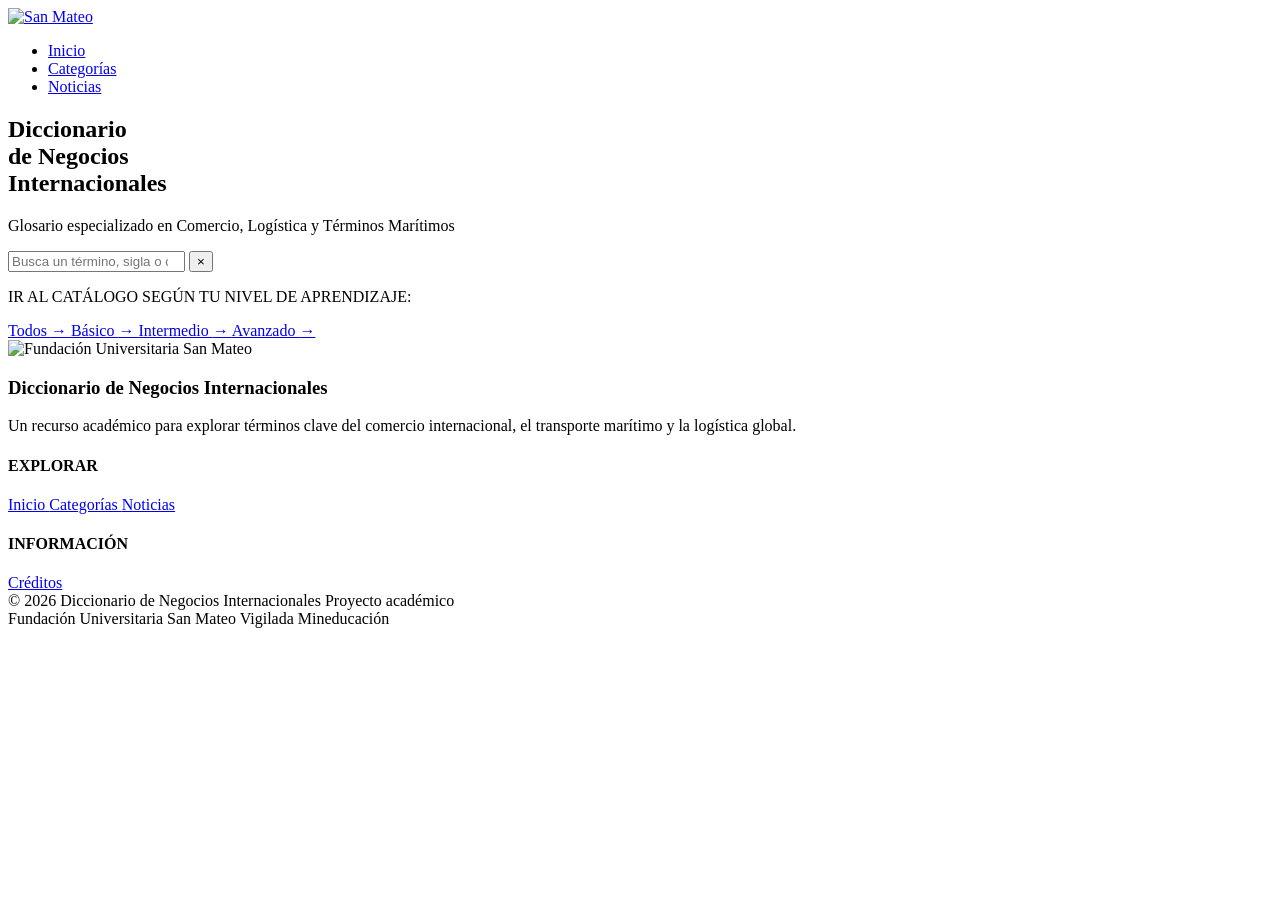
==== index.html @ e1530f38 "Add files via upload" ====
<!DOCTYPE html>
<html lang="es">

<head>

    <meta charset="UTF-8">

    <meta name="viewport" content="width=device-width, initial-scale=1.0">

    <title>
        Diccionario Marítimo & Logístico
    </title>


    <!-- =========================================
         ESTILOS
    ========================================== -->

    <link rel="stylesheet" href="css/reset.css">

    <link rel="stylesheet" href="css/variables.css">

    <link rel="stylesheet" href="css/global.css">

    <link rel="stylesheet" href="css/components.css">

    <link rel="stylesheet" href="css/pages.css">

</head>


<body>


    <!-- =========================================
         HEADER
    ========================================== -->

    <header class="site-header home-site-header">

        <div class="container header-container">


            <!-- LOGO -->

            <a href="index.html" class="logo" aria-label="Ir al inicio">
                <img src="assets/images/logo/isotipo-sanmateo-blanco.png" alt="San Mateo">
            </a>


            <!-- NAVEGACIÓN -->

            <nav class="main-nav">

                <ul>

                    <li>

                        <a href="index.html" class="active">
                            Inicio
                        </a>

                    </li>


                    <li>

                        <a href="pages/catalogo.html">
                            Categorías
                        </a>

                    </li>


                    <li>

                        <a href="pages/noticias.html">
                            Noticias
                        </a>

                    </li>

                </ul>

            </nav>

        </div>

    </header>



    <!-- =========================================
         HOME
    ========================================== -->

    <main class="home-page">


        <!-- =====================================
             HERO
        ====================================== -->

        <section class="home-hero">


            <!--
                FONDO DEL HERO

                Aquí podremos colocar posteriormente
                la imagen principal del Home.

                Ejemplo:

                background-image:
                url("../assets/images/general/fondo-home.jpg");

                Por ahora el CSS se encargará
                del fondo.
            -->


            <div class="home-hero__overlay"></div>


            <div class="home-hero__content">


                <!-- =================================
                     TÍTULO
                ================================== -->

                <h1>
                    Diccionario
                    <br>
                    de Negocios
                    <br>
                    Internacionales
                </h1>


                <!-- =================================
                     SUBTÍTULO
                ================================== -->

                <p class="home-hero__subtitle">

                    Glosario especializado en Comercio,
                    Logística y Términos Marítimos

                </p>



                <!-- =================================
                     BUSCADOR PRINCIPAL
                ================================== -->

                <div class="home-search">


                    <form class="home-search__form" id="homeSearchForm">


                        <div class="home-search__input-wrapper">


                            <!-- ICONO -->

                            <span class="home-search__icon" aria-hidden="true"></span>


                            <!-- INPUT -->

                            <input type="search" id="homeSearch" class="home-search__input"
                                placeholder="Busca un término, sigla o concepto" autocomplete="off"
                                aria-label="Buscar término, sigla o concepto">

                            <button type="button" id="homeSearchClear" class="home-search__clear"
                                aria-label="Limpiar búsqueda">
                                ×
                            </button>
                        </div>
                    </form>



                    <!-- =================================
                         RECOMENDACIONES
                    ================================== -->

                    <div class="home-search__suggestions" id="homeSearchSuggestions" hidden>

                        <!--
                            Las recomendaciones serán
                            generadas automáticamente
                            mediante JavaScript.

                            Ejemplo visual:

                            Almacenamiento
                            Storage                         Básico

                            Almacenes aduaneros
                            Customs warehouses               Básico

                            Terminal de almacenamiento
                            Storage Terminal (ST)      Intermedio
                        -->

                    </div>

                </div>



                <!-- =================================
                     SELECTOR DE NIVEL
                ================================== -->

                <div class="home-level-selector">


                    <p class="home-level-selector__title">

                        IR AL CATÁLOGO SEGÚN TU NIVEL
                        DE APRENDIZAJE:

                    </p>


                    <div class="home-level-selector__options">


                        <!-- TODOS -->

                        <a href="pages/catalogo.html" class="home-level-option home-level-option--all" data-level="all">

                            <span>
                                Todos
                            </span>

                            <span class="home-level-option__arrow">
                                →
                            </span>

                        </a>


                        <!-- BÁSICO -->

                        <a href="pages/catalogo.html?nivel=Basico" class="home-level-option home-level-option--basic"
                            data-level="Básico">

                            <span>
                                Básico
                            </span>

                            <span class="home-level-option__arrow">
                                →
                            </span>

                        </a>


                        <!-- INTERMEDIO -->

                        <a href="pages/catalogo.html?nivel=Intermedio"
                            class="home-level-option home-level-option--intermediate" data-level="Intermedio">

                            <span>
                                Intermedio
                            </span>

                            <span class="home-level-option__arrow">
                                →
                            </span>

                        </a>


                        <!-- AVANZADO -->

                        <a href="pages/catalogo.html?nivel=Avanzado"
                            class="home-level-option home-level-option--advanced" data-level="Avanzado">

                            <span>
                                Avanzado
                            </span>

                            <span class="home-level-option__arrow">
                                →
                            </span>

                        </a>


                    </div>

                </div>


            </div>

        </section>


    </main>

    <!-- ==========================================
     FOOTER
========================================== -->

    <footer class="site-footer">

        <div class="site-footer__main">

            <!-- Decoración -->
            <div class="site-footer__globe" aria-hidden="true"></div>

            <div class="site-footer__container">

                <!-- ==================================
                 COLUMNA INSTITUCIONAL
            ================================== -->

                <div class="site-footer__brand">

                    <!-- ESPACIO PARA EL LOGO -->
                    <div class="site-footer__logo">
                        <img src="assets/images/logo/logo-sanmateo.png" alt="Fundación Universitaria San Mateo">
                    </div>

                    <div class="site-footer__separator"></div>

                    <h3>Diccionario de Negocios Internacionales</h3>

                    <p>
                        Un recurso académico para explorar términos clave
                        del comercio internacional, el transporte marítimo
                        y la logística global.
                    </p>

                </div>


                <!-- ==================================
                 EXPLORAR
            ================================== -->

                <nav class="site-footer__column" aria-label="Explorar">

                    <h4>EXPLORAR</h4>

                    <span class="site-footer__heading-line"></span>

                    <a href="index.html">
                        Inicio
                    </a>

                    <a href="pages/catalogo.html">
                        Categorías
                    </a>

                    <a href="pages/noticias.html">
                        Noticias
                    </a>

                </nav>


                <!-- ==================================
                 INFORMACIÓN
            ================================== -->

                <nav class="site-footer__column" aria-label="Información">

                    <h4>INFORMACIÓN</h4>

                    <span class="site-footer__heading-line"></span>

                    <!--
                    Este apartado se desarrollará después.
                -->

                    <a href="#" class="site-footer__credits">
                        Créditos
                    </a>

                </nav>

            </div>

        </div>


        <!-- ==========================================
         BARRA INFERIOR
    ========================================== -->

        <div class="site-footer__bottom">

            <div class="site-footer__bottom-container">

                <div class="site-footer__bottom-left">

                    <span>
                        © 2026 Diccionario de Negocios Internacionales
                    </span>

                    <span class="site-footer__bottom-divider"></span>

                    <span>
                        Proyecto académico
                    </span>

                </div>


                <div class="site-footer__bottom-right">

                    <span>
                        Fundación Universitaria San Mateo
                    </span>

                    <span class="site-footer__bottom-divider"></span>

                    <span>
                        Vigilada Mineducación
                    </span>

                </div>

            </div>

        </div>

    </footer>



    <!-- =========================================
         JAVASCRIPT
    ========================================== -->

    <script src="js/data.js"></script>

    <script src="js/filters.js"></script>

    <script src="js/home.js"></script>


</body>

</html>
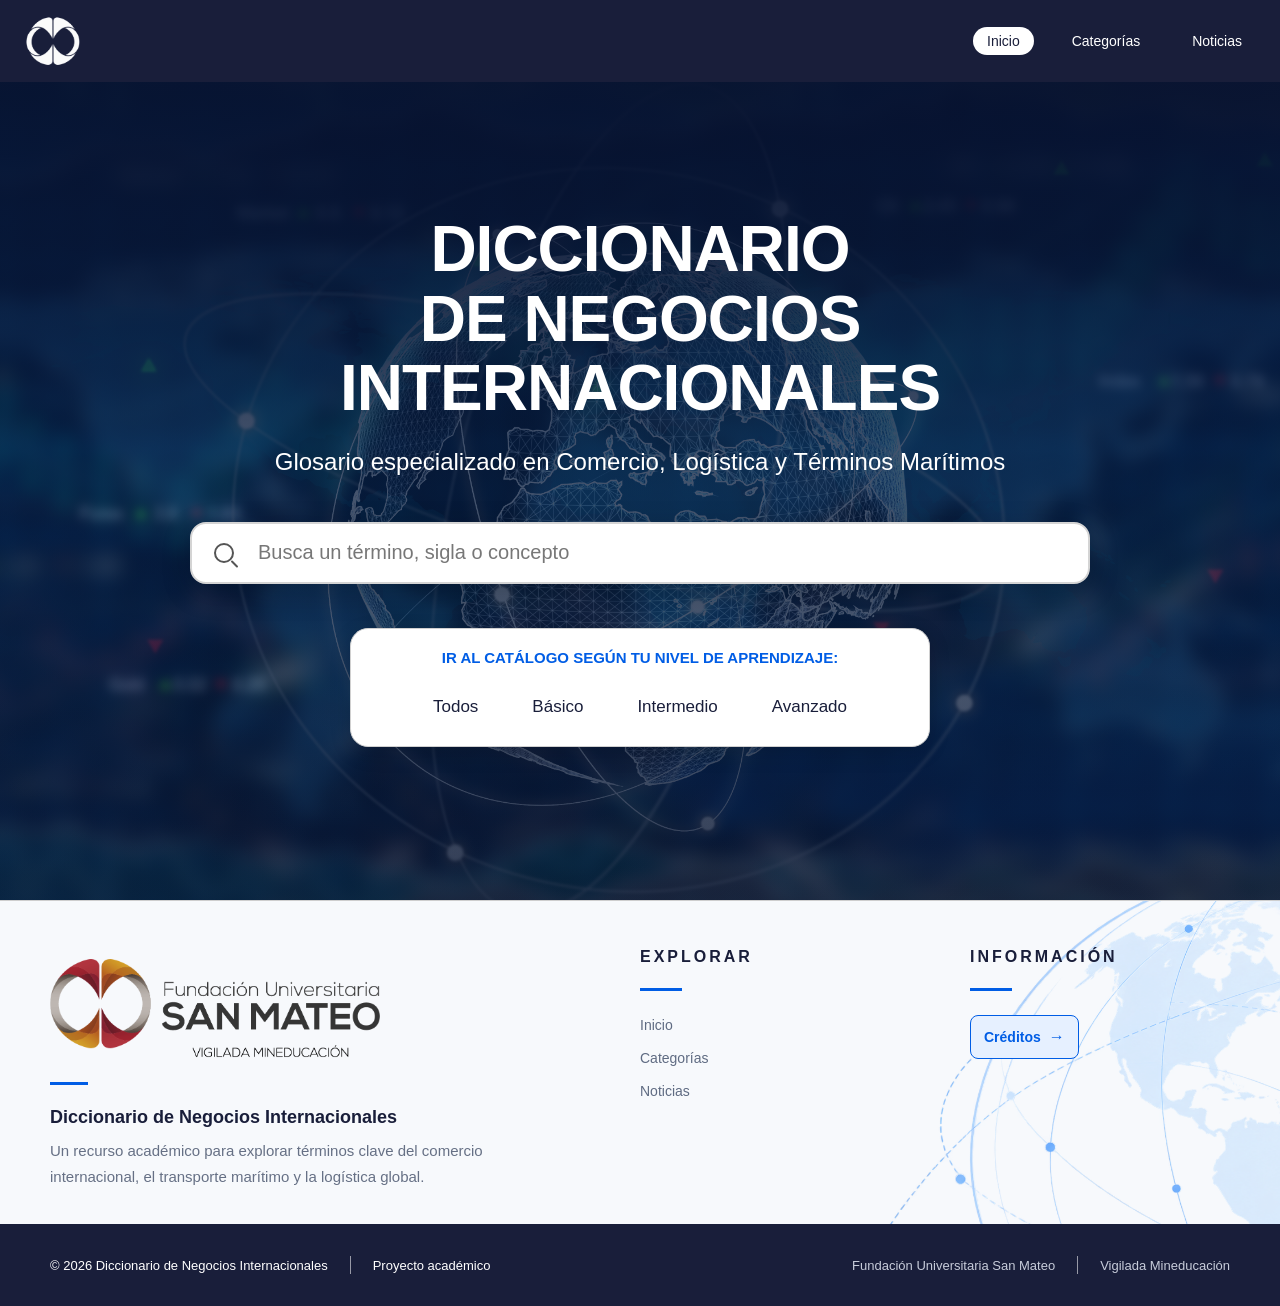
==== commit 4b8f9e9e: "Versión final del diccionario" ====
--- a/index.html
+++ b/index.html
@@ -234,7 +234,8 @@
 
                         <!-- TODOS -->
 
-                        <a href="pages/catalogo.html" class="home-level-option home-level-option--all" data-level="all">
+                        <a href="pages/catalogo.html?origen=inicio" class="home-level-option home-level-option--all"
+                            data-level="all">
 
                             <span>
                                 Todos
@@ -249,8 +250,8 @@
 
                         <!-- BÁSICO -->
 
-                        <a href="pages/catalogo.html?nivel=Basico" class="home-level-option home-level-option--basic"
-                            data-level="Básico">
+                        <a href="pages/catalogo.html?nivel=Básico&origen=inicio"
+                            class="home-level-option home-level-option--basic" data-level="Básico">
 
                             <span>
                                 Básico
@@ -265,7 +266,7 @@
 
                         <!-- INTERMEDIO -->
 
-                        <a href="pages/catalogo.html?nivel=Intermedio"
+                        <a href="pages/catalogo.html?nivel=Intermedio&origen=inicio"
                             class="home-level-option home-level-option--intermediate" data-level="Intermedio">
 
                             <span>
@@ -281,7 +282,7 @@
 
                         <!-- AVANZADO -->
 
-                        <a href="pages/catalogo.html?nivel=Avanzado"
+                        <a href="pages/catalogo.html?nivel=Avanzado&origen=inicio"
                             class="home-level-option home-level-option--advanced" data-level="Avanzado">
 
                             <span>
@@ -383,7 +384,7 @@
                     Este apartado se desarrollará después.
                 -->
 
-                    <a href="#" class="site-footer__credits">
+                    <a href="pages/creditos.html" class="site-footer__credits">
                         Créditos
                     </a>
 
--- a/css/variables.css
+++ b/css/variables.css
@@ -0,0 +1,97 @@
+:root {
+
+    /* =========================================
+       COLORES PRINCIPALES
+    ========================================= */
+
+    --color-primary: #005DE5;
+    --color-primary-hover: #004BBB;
+    --color-primary-active: #00388E;
+
+    --color-dark: #191E3A;
+
+    --color-background: #F2F2F2;
+
+    --color-white: #FFFFFF;
+
+    --color-border: #CECECE;
+
+    --color-soft-blue: #E6F0FF;
+
+    --color-text: #191E3A;
+    --color-text-secondary: #666666;
+
+
+    /* =========================================
+       NIVELES
+    ========================================= */
+
+    --level-basic: #008100;
+    --level-intermediate: #C99840;
+    --level-advanced: #8630E3;
+
+
+    /* =========================================
+       TIPOGRAFÍA
+    ========================================= */
+
+    --font-family: "Montserrat", Arial, sans-serif;
+
+    --font-h1: 32px;
+    --font-h2: 24px;
+    --font-h3: 18px;
+    --font-body: 15px;
+    --font-small: 13px;
+    --font-badge: 12px;
+
+
+    /* =========================================
+       PESOS
+    ========================================= */
+
+    --weight-regular: 400;
+    --weight-medium: 500;
+    --weight-semibold: 600;
+    --weight-bold: 700;
+
+
+    /* =========================================
+       BORDER RADIUS
+    ========================================= */
+
+    --radius-pill: 20px;
+    --radius-card: 16px;
+    --radius-input: 12px;
+    --radius-small: 6px;
+
+
+    /* =========================================
+       SOMBRAS
+    ========================================= */
+
+    --shadow-card:
+        0 4px 12px rgba(25, 30, 58, 0.05);
+
+    --shadow-elevated:
+        0 12px 32px rgba(0, 0, 0, 0.15);
+
+
+    /* =========================================
+       ESPACIADO
+    ========================================= */
+
+    --space-xs: 4px;
+    --space-sm: 8px;
+    --space-md: 16px;
+    --space-lg: 24px;
+    --space-xl: 32px;
+    --space-xxl: 48px;
+
+
+    /* =========================================
+       CONTENEDOR
+    ========================================= */
+
+    --container-width: 1280px;
+
+}
--- a/css/global.css
+++ b/css/global.css
@@ -0,0 +1,105 @@
+/* =========================================
+   GLOBAL
+========================================= */
+
+body {
+    font-family: var(--font-family);
+
+    background-color: var(--color-background);
+
+    color: var(--color-text);
+
+    font-size: var(--font-body);
+
+    font-weight: var(--weight-regular);
+
+    line-height: 1.5;
+
+    -webkit-font-smoothing: antialiased;
+}
+
+
+/* =========================================
+   CONTENEDOR
+========================================= */
+
+.container {
+    width: min(
+        calc(100% - 48px),
+        var(--container-width)
+    );
+
+    margin: 0 auto;
+}
+
+
+/* =========================================
+   TÍTULOS
+========================================= */
+
+h1 {
+    font-size: var(--font-h1);
+    line-height: 1.2;
+    font-weight: var(--weight-bold);
+}
+
+
+h2 {
+    font-size: var(--font-h2);
+    line-height: 1.3;
+    font-weight: var(--weight-semibold);
+}
+
+
+h3 {
+    font-size: var(--font-h3);
+    line-height: 1.3;
+    font-weight: var(--weight-bold);
+}
+
+
+p {
+    font-size: var(--font-body);
+    line-height: 1.5;
+}
+
+
+small {
+    font-size: var(--font-small);
+    line-height: 1.4;
+}
+
+
+/* =========================================
+   SELECCIÓN DE TEXTO
+========================================= */
+
+::selection {
+    background-color: var(--color-primary);
+    color: var(--color-white);
+}
+
+
+/* =========================================
+   SCROLLBAR
+========================================= */
+
+::-webkit-scrollbar {
+    width: 8px;
+}
+
+
+::-webkit-scrollbar-track {
+    background: var(--color-background);
+}
+
+
+::-webkit-scrollbar-thumb {
+    background: var(--color-border);
+    border-radius: 20px;
+}
+
+
+::-webkit-scrollbar-thumb:hover {
+    background: var(--color-primary);
+}
--- a/css/components.css
+++ b/css/components.css
@@ -0,0 +1,1752 @@
+/* =========================================
+   HEADER
+========================================= */
+
+.site-header {
+    width: 100%;
+
+    background-color: var(--color-dark);
+
+    color: var(--color-white);
+}
+
+
+.header-container {
+    width: min(calc(100% - 48px),
+            var(--container-width));
+
+    min-height: 82px;
+
+    margin: 0 auto;
+
+    display: flex;
+
+    align-items: center;
+
+    gap: 32px;
+}
+
+
+/* =========================================
+   MARCA / LOGO
+========================================= */
+
+.brand {
+    display: flex;
+
+    align-items: center;
+
+    gap: 10px;
+
+    flex-shrink: 0;
+}
+
+
+.brand-icon {
+    width: 42px;
+    height: 42px;
+
+    display: flex;
+
+    align-items: center;
+    justify-content: center;
+
+    border: 2px solid var(--color-white);
+
+    border-radius: 8px;
+
+    font-size: 11px;
+
+    font-weight: 700;
+}
+
+
+.brand-text {
+    display: flex;
+
+    flex-direction: column;
+
+    line-height: 1.1;
+}
+
+
+.brand-text span:first-child {
+    font-size: 13px;
+
+    font-weight: 700;
+}
+
+
+.brand-text span:last-child {
+    font-size: 10px;
+
+    font-weight: 500;
+
+    opacity: 0.8;
+}
+
+
+/* =========================================
+   BUSCADOR
+========================================= */
+
+.header-search {
+    flex: 1;
+
+    max-width: 500px;
+
+    height: 44px;
+
+    display: flex;
+
+    align-items: center;
+
+    background-color: var(--color-white);
+
+    border-radius: var(--radius-input);
+
+    overflow: hidden;
+}
+
+
+.header-search input {
+    flex: 1;
+
+    width: 100%;
+
+    height: 100%;
+
+    border: none;
+
+    outline: none;
+
+    padding: 0 16px;
+
+    color: var(--color-dark);
+
+    background: transparent;
+}
+
+
+.header-search input::placeholder {
+    color: #888888;
+}
+
+
+.header-search button {
+    width: 48px;
+
+    height: 100%;
+
+    display: flex;
+
+    align-items: center;
+    justify-content: center;
+
+    color: var(--color-primary);
+
+    font-size: 24px;
+}
+
+
+/* =========================================
+   NAVEGACIÓN
+========================================= */
+
+.main-navigation {
+    margin-left: auto;
+
+    display: flex;
+
+    align-items: center;
+
+    gap: 28px;
+}
+
+.main-navigation ul {
+    display: flex;
+
+    align-items: center;
+
+    gap: 28px;
+
+    margin: 0;
+    padding: 0;
+
+    list-style: none;
+}
+
+.main-navigation a {
+    color: var(--color-white);
+
+    font-size: 14px;
+
+    font-weight: var(--weight-semibold);
+
+    text-decoration: none;
+
+    transition:
+        color 0.2s ease,
+        opacity 0.2s ease;
+}
+
+.main-navigation a:hover {
+    opacity: 0.75;
+}
+
+.main-navigation a.active {
+    color: var(--color-white);
+}
+
+
+/* =========================================
+   BOTÓN PRINCIPAL
+========================================= */
+
+.btn-primary {
+    display: inline-flex;
+
+    align-items: center;
+    justify-content: center;
+
+    min-height: 44px;
+
+    padding: 0 20px;
+
+    background-color: var(--color-primary);
+
+    color: var(--color-white);
+
+    border-radius: var(--radius-input);
+
+    font-weight: var(--weight-semibold);
+
+    cursor: pointer;
+
+    transition:
+        background-color 0.2s ease,
+        transform 0.2s ease,
+        box-shadow 0.2s ease;
+}
+
+
+.btn-primary:hover {
+    background-color: var(--color-primary-hover);
+
+    transform: translateY(-2px);
+
+    box-shadow: var(--shadow-elevated);
+}
+
+
+.btn-primary:active {
+    background-color: var(--color-primary-active);
+
+    transform: translateY(0);
+}
+
+
+/* =========================================
+   PILLS DE CATEGORÍA
+========================================= */
+
+.category-pills {
+    display: flex;
+
+    flex-wrap: wrap;
+
+    gap: 12px;
+}
+
+
+.category-pill {
+    min-height: 40px;
+
+    padding: 0 18px;
+
+    display: inline-flex;
+
+    align-items: center;
+    justify-content: center;
+
+    border: 1.5px solid var(--color-primary);
+
+    border-radius: var(--radius-pill);
+
+    background-color: var(--color-white);
+
+    color: var(--color-primary);
+
+    font-size: 13px;
+
+    font-weight: var(--weight-semibold);
+
+    cursor: pointer;
+
+    transition:
+        background-color 0.2s ease,
+        color 0.2s ease;
+}
+
+
+.category-pill:hover {
+    background-color: var(--color-soft-blue);
+}
+
+
+.category-pill.active {
+    background-color: var(--color-primary);
+
+    color: var(--color-white);
+}
+
+
+/* =========================================
+   BADGES DE NIVEL
+========================================= */
+
+.level-badge {
+    display: inline-flex;
+
+    align-items: center;
+    justify-content: center;
+
+    min-height: 28px;
+
+    padding: 0 12px;
+
+    border-radius: var(--radius-pill);
+
+    color: var(--color-white);
+
+    font-size: var(--font-badge);
+
+    font-weight: var(--weight-semibold);
+}
+
+
+.level-basic {
+    background-color: var(--level-basic);
+}
+
+
+.level-intermediate {
+    background-color: var(--level-intermediate);
+}
+
+
+.level-advanced {
+    background-color: var(--level-advanced);
+}
+
+
+/* =========================================
+   TARJETAS
+========================================= */
+
+.card {
+    background-color: var(--color-white);
+
+    border: 1px solid var(--color-border);
+
+    border-radius: var(--radius-card);
+
+    box-shadow: var(--shadow-card);
+}
+
+
+/* =========================================
+   INPUTS
+========================================= */
+
+.input {
+    width: 100%;
+
+    min-height: 44px;
+
+    padding: 0 14px;
+
+    background-color: var(--color-white);
+
+    border: 1px solid var(--color-border);
+
+    border-radius: var(--radius-input);
+
+    outline: none;
+
+    transition: border-color 0.2s ease;
+}
+
+
+.input:focus {
+    border: 1.5px solid var(--color-primary);
+}
+
+
+/* =========================================
+   LINKS DE AÇÃO
+========================================= */
+
+.action-link {
+    color: var(--color-primary);
+
+    font-weight: var(--weight-semibold);
+
+    transition: transform 0.2s ease;
+}
+
+
+.action-link:hover {
+    text-decoration: underline;
+}
+
+/* =========================================
+   TARJETAS DEL DICCIONARIO
+========================================= */
+
+.term-grid {
+    display: grid;
+    grid-template-columns: repeat(3, minmax(0, 1fr));
+    gap: 24px;
+    margin-top: 24px;
+}
+
+.term-card {
+    display: flex;
+    flex-direction: column;
+    min-width: 0;
+    min-height: 230px;
+    padding: 24px;
+    background-color: var(--color-white);
+    border: 1px solid var(--color-border);
+    border-radius: var(--radius-card);
+    box-shadow: var(--shadow-card);
+    transition: transform 0.2s ease, box-shadow 0.2s ease;
+}
+
+.term-card:hover {
+    transform: translateY(-3px);
+    box-shadow: var(--shadow-elevated);
+}
+
+.term-card__top {
+    display: flex;
+    align-items: center;
+    justify-content: space-between;
+    margin-bottom: 20px;
+}
+
+.badge-nivel {
+    display: inline-flex;
+    align-items: center;
+    padding: 6px 12px;
+    border-radius: var(--radius-pill);
+    color: var(--color-white);
+    font-size: var(--font-badge);
+    font-weight: var(--weight-semibold);
+}
+
+.badge-nivel.nivel-basico {
+    background-color: var(--level-basic);
+}
+
+.badge-nivel.nivel-intermedio {
+    background-color: var(--level-intermediate);
+}
+
+.badge-nivel.nivel-avanzado {
+    background-color: var(--level-advanced);
+}
+
+.term-card__body {
+    display: flex;
+    flex: 1;
+    flex-direction: column;
+    align-items: flex-start;
+}
+
+.term-card__body h3 {
+    margin: 0 0 10px;
+    color: var(--color-dark);
+    font-size: 18px;
+    font-weight: var(--weight-bold);
+    line-height: 1.4;
+    overflow-wrap: anywhere;
+}
+
+.term-card__ingles {
+    margin: 0 0 14px;
+    color: #666666;
+    font-size: 14px;
+    line-height: 1.5;
+    overflow-wrap: anywhere;
+}
+
+.term-card__category {
+    margin: 0 0 20px;
+    color: var(--color-dark);
+    font-size: 12px;
+    line-height: 1.5;
+}
+
+.term-card__link {
+    display: inline-flex;
+    align-items: center;
+    justify-content: center;
+    gap: 6px;
+
+    width: fit-content;
+    min-height: 34px;
+
+    margin-top: auto;
+    padding: 7px 11px;
+
+    box-sizing: border-box;
+
+    border: 1px solid #005DE5;
+    border-radius: 6px;
+
+    background: #E6F0FF;
+    color: #005DE5;
+
+    font-family: "Montserrat", sans-serif;
+    font-size: 12px;
+    font-weight: 600;
+    line-height: 1.2;
+
+    cursor: pointer;
+
+    transition:
+        background-color 0.2s ease,
+        color 0.2s ease,
+        border-color 0.2s ease,
+        transform 0.2s ease;
+}
+
+.term-card__link:hover {
+    text-decoration: underline;
+}
+
+.empty-state {
+    grid-column: 1 / -1;
+    padding: 40px 24px;
+    background-color: var(--color-white);
+    border: 1px solid var(--color-border);
+    border-radius: var(--radius-card);
+    text-align: center;
+    color: var(--color-dark);
+}
+
+/* =========================================
+   CATÁLOGO: ENCABEZADO Y FILTROS
+========================================= */
+
+.catalog-header {
+    max-width: 760px;
+    margin-bottom: 32px;
+}
+
+.catalog-header h1 {
+    margin-bottom: 12px;
+    color: var(--color-dark);
+    font-size: 32px;
+    line-height: 1.3;
+}
+
+.catalog-header p {
+    color: var(--color-dark);
+    font-size: 15px;
+    line-height: 1.7;
+}
+
+.catalog-search {
+    margin-bottom: 24px;
+}
+
+.search-box {
+    display: flex;
+    width: 100%;
+    min-height: 48px;
+    overflow: hidden;
+    background-color: var(--color-white);
+    border: 1px solid var(--color-border);
+    border-radius: var(--radius-input);
+}
+/* =========================================================
+   X PERSONALIZADA — BUSCADOR DEL CATÁLOGO
+   ========================================================= */
+
+.catalog-search .search-box {
+    position: relative;
+}
+
+/* Ocultar la X nativa de Chrome */
+.catalog-search .search-box input[type="search"]::-webkit-search-cancel-button {
+    -webkit-appearance: none;
+    appearance: none;
+}
+
+/* X azul personalizada */
+.catalog-search .search-box .catalog-search__clear {
+    position: absolute;
+    top: 50%;
+    right: 14px;
+
+    width: 34px;
+    min-width: 34px;
+    max-width: 34px;
+
+    height: 34px;
+    min-height: 34px;
+    max-height: 34px;
+
+    padding: 0;
+    margin: 0;
+
+    transform: translateY(-50%);
+
+    display: none;
+    align-items: center;
+    justify-content: center;
+
+    border: none;
+    border-radius: 50%;
+
+    background: #005DE5;
+    cursor: pointer;
+
+    z-index: 5;
+}
+
+/* Cuando hay texto, JS agrega .is-visible */
+.catalog-search .search-box .catalog-search__clear.is-visible {
+    display: flex;
+}
+
+/* Dibujar la X */
+.catalog-search .search-box .catalog-search__clear::before,
+.catalog-search .search-box .catalog-search__clear::after {
+    content: "";
+    position: absolute;
+
+    width: 15px;
+    height: 2px;
+
+    background: #ffffff;
+    border-radius: 2px;
+}
+
+.catalog-search .search-box .catalog-search__clear::before {
+    transform: rotate(45deg);
+}
+
+.catalog-search .search-box .catalog-search__clear::after {
+    transform: rotate(-45deg);
+}
+.search-box input {
+    flex: 1;
+    width: 100%;
+    min-width: 0;
+    padding: 0 16px;
+    border: none;
+    outline: none;
+    background: transparent;
+    color: var(--color-dark);
+}
+
+.search-box button {
+    padding: 0 22px;
+    background-color: var(--color-primary);
+    color: var(--color-white);
+    font-weight: var(--weight-semibold);
+    cursor: pointer;
+}
+
+.search-box button:hover {
+    background-color: var(--color-primary-hover);
+}
+
+.category-selector {
+    display: flex;
+    flex-wrap: wrap;
+    gap: 12px;
+    margin-bottom: 24px;
+}
+
+.category-button {
+    padding: 10px 18px;
+    border: 1px solid var(--color-primary);
+    border-radius: var(--radius-pill);
+    background-color: var(--color-white);
+    color: var(--color-primary);
+    font-size: 13px;
+    font-weight: var(--weight-semibold);
+    cursor: pointer;
+}
+
+.category-button:hover {
+    background-color: var(--color-soft-blue);
+}
+
+.category-button.active {
+    background-color: var(--color-primary);
+    color: var(--color-white);
+}
+
+.filters-panel {
+    margin-bottom: 36px;
+    padding: 24px;
+    background-color: var(--color-white);
+    border: 1px solid var(--color-border);
+    border-radius: var(--radius-card);
+}
+
+.filters-grid {
+    display: grid;
+    grid-template-columns: repeat(3, minmax(0, 1fr));
+    gap: 20px;
+}
+
+.filter-group {
+    display: flex;
+    flex-direction: column;
+    gap: 8px;
+}
+
+.filter-group label {
+    color: var(--color-dark);
+    font-size: 13px;
+    font-weight: var(--weight-semibold);
+}
+
+.filter-group select {
+    width: 100%;
+    min-height: 44px;
+    padding: 0 12px;
+    border: 1px solid var(--color-border);
+    border-radius: var(--radius-input);
+    background-color: var(--color-white);
+    color: var(--color-dark);
+}
+
+.alphabet-filter {
+    display: flex;
+    flex-wrap: wrap;
+    gap: 8px;
+    margin-top: 24px;
+}
+
+.letter-button {
+    min-width: 34px;
+    min-height: 34px;
+    padding: 0 8px;
+    border: 1px solid var(--color-border);
+    border-radius: 6px;
+    background-color: var(--color-white);
+    color: var(--color-dark);
+    cursor: pointer;
+}
+
+.letter-button:hover {
+    border-color: var(--color-primary);
+    color: var(--color-primary);
+}
+
+.letter-button.active {
+    border-color: var(--color-primary);
+    background-color: var(--color-primary);
+    color: var(--color-white);
+}
+
+.results-header {
+    display: flex;
+    align-items: center;
+    justify-content: space-between;
+    gap: 16px;
+    margin-bottom: 8px;
+}
+
+.results-header h2 {
+    color: var(--color-dark);
+    font-size: 24px;
+}
+
+.results-count {
+    color: #666666;
+    font-size: 13px;
+}
+
+/* ==========================================
+   PAGINACIÓN
+   ========================================== */
+
+.pagination {
+    display: flex;
+    justify-content: center;
+    align-items: center;
+    flex-wrap: wrap;
+    gap: 6px;
+    margin-top: 40px;
+    padding: 10px 0 20px;
+}
+
+
+/* ==========================================
+   BOTONES DE PAGINACIÓN
+   ========================================== */
+
+.pagination-button {
+    width: 34px;
+    height: 34px;
+
+    display: inline-flex;
+    align-items: center;
+    justify-content: center;
+
+    border: 1px solid var(--color-border);
+    border-radius: 6px;
+
+    background: var(--color-white);
+    color: var(--color-dark);
+
+    font-family: "Montserrat", sans-serif;
+    font-size: 13px;
+    font-weight: 600;
+
+    cursor: pointer;
+
+    transition:
+        background-color 0.2s ease,
+        color 0.2s ease,
+        border-color 0.2s ease;
+}
+
+
+.pagination-button:hover {
+    border-color: var(--color-primary);
+    color: var(--color-primary);
+}
+
+
+/* ==========================================
+   PÁGINA ACTIVA
+   ========================================== */
+
+.pagination-button.active {
+    background: var(--color-soft-blue);
+    border-color: var(--color-primary);
+    color: var(--color-primary);
+}
+
+
+/* ==========================================
+   FLECHAS
+   ========================================== */
+
+.pagination-arrow {
+    font-size: 18px;
+    font-weight: 500;
+}
+
+
+/* ==========================================
+   FLECHA DESACTIVADA
+   ========================================== */
+
+.pagination-button:disabled {
+    opacity: 0.4;
+    cursor: not-allowed;
+}
+
+
+/* ==========================================
+   RESPONSIVE
+   ========================================== */
+
+@media (max-width: 768px) {
+
+    .pagination {
+        gap: 5px;
+        margin-top: 30px;
+    }
+
+    .pagination-button {
+        width: 32px;
+        height: 32px;
+        font-size: 12px;
+    }
+
+    .pagination-arrow {
+        font-size: 17px;
+    }
+}
+
+/* =========================================
+   RESPONSIVE
+========================================= */
+
+@media (max-width: 900px) {
+    .term-grid {
+        grid-template-columns: repeat(2, minmax(0, 1fr));
+    }
+
+    .filters-grid {
+        grid-template-columns: repeat(2, minmax(0, 1fr));
+    }
+
+    .subcategory-dropdown {
+        width: 560px;
+    }
+}
+
+@media (max-width: 600px) {
+
+    .term-grid,
+    .filters-grid {
+        grid-template-columns: 1fr;
+    }
+
+    .term-card {
+        padding: 20px;
+    }
+
+    .filters-panel {
+        padding: 18px;
+    }
+
+    .results-header {
+        align-items: flex-start;
+        flex-direction: column;
+    }
+
+    .catalog-header h1 {
+        font-size: 28px;
+    }
+}
+
+/* =========================================
+   MENÚ JERÁRQUICO DE SUBCATEGORÍAS
+========================================= */
+
+.subcategory-menu {
+    position: relative;
+    width: 100%;
+}
+
+
+/* =========================================
+   BOTÓN PRINCIPAL
+========================================= */
+
+.subcategory-trigger {
+
+    width: 100%;
+
+    min-height: 44px;
+
+    padding: 0 14px;
+
+    display: flex;
+
+    align-items: center;
+
+    justify-content: space-between;
+
+    background-color: var(--color-white);
+
+    border: 1px solid var(--color-border);
+
+    border-radius: var(--radius-input);
+
+    color: var(--color-dark);
+
+    font-family: inherit;
+
+    font-size: 15px;
+
+    cursor: pointer;
+
+    text-align: left;
+
+    transition:
+        border-color 0.2s ease,
+        box-shadow 0.2s ease;
+
+}
+
+
+.subcategory-trigger:hover {
+
+    border-color: var(--color-primary);
+
+}
+
+
+.subcategory-trigger:focus {
+
+    outline: none;
+
+    border-color: var(--color-primary);
+
+    box-shadow:
+        0 0 0 3px rgba(0, 93, 229, 0.12);
+
+}
+
+
+.subcategory-arrow {
+
+    color: var(--color-dark);
+
+    font-size: 12px;
+
+    transition:
+        transform 0.2s ease;
+
+}
+
+
+/* =========================================
+   MENÚ DESPLEGABLE
+========================================= */
+
+.subcategory-dropdown {
+
+    position: absolute;
+
+    top: calc(100% + 8px);
+
+    left: 0;
+
+    z-index: 1000;
+
+    width: 620px;
+
+    min-height: 220px;
+
+    display: grid;
+
+    grid-template-columns:
+        230px 1fr;
+
+    background-color:
+        var(--color-white);
+
+    border: 1px solid var(--color-border);
+
+    border-radius:
+        var(--radius-input);
+
+    box-shadow:
+        var(--shadow-elevated);
+
+    overflow: hidden;
+    opacity: 0;
+    visibility: hidden;
+    pointer-events: none;
+    transform: translateY(-8px);
+
+    transition:
+        opacity 0.18s ease,
+        transform 0.18s ease,
+        visibility 0s linear 0.18s;
+
+}
+
+
+/* =========================================
+   MENÚ ABIERTO
+========================================= */
+
+.subcategory-menu.open .subcategory-dropdown {
+
+    opacity: 1;
+    visibility: visible;
+    pointer-events: auto;
+    transform: translateY(0);
+
+    transition:
+        opacity 0.18s ease,
+        transform 0.18s ease,
+        visibility 0s linear 0s;
+
+}
+
+
+.subcategory-menu.open .subcategory-arrow {
+
+    transform:
+        rotate(180deg);
+
+}
+
+
+/* =========================================
+   COLUMNA DE CATEGORÍAS
+========================================= */
+
+.subcategory-categories {
+
+    padding: 8px;
+
+    background-color:
+        var(--color-white);
+
+    border-right: 1px solid var(--color-border);
+
+}
+
+
+/* =========================================
+   BOTONES DE CATEGORÍA
+========================================= */
+
+.subcategory-category {
+
+    width: 100%;
+
+    min-height: 44px;
+
+    padding: 0 12px;
+
+    display: flex;
+
+    align-items: center;
+
+    justify-content: space-between;
+
+    gap: 12px;
+
+    border: none;
+
+    border-radius:
+        var(--radius-small);
+
+    background-color:
+        transparent;
+
+    color: var(--color-dark);
+
+    font-family: inherit;
+
+    font-size: 13px;
+
+    font-weight:
+        var(--weight-medium);
+
+    text-align: left;
+
+    cursor: pointer;
+
+    transition:
+        background-color 0.2s ease,
+        color 0.2s ease;
+
+}
+
+
+.subcategory-category:hover {
+
+    background-color:
+        var(--color-soft-blue);
+
+    color:
+        var(--color-primary);
+
+}
+
+
+.subcategory-category.active {
+
+    background-color:
+        var(--color-primary);
+
+    color:
+        var(--color-white);
+
+}
+
+
+/* =========================================
+   COLUMNA DE SUBCATEGORÍAS
+========================================= */
+
+.subcategory-options {
+
+    padding: 12px;
+
+    max-height: 260px;
+
+    overflow-y: auto;
+
+}
+
+
+/* =========================================
+   OPCIONES DE SUBCATEGORÍA
+========================================= */
+
+.subcategory-option {
+
+    width: 100%;
+
+    min-height: 38px;
+
+    padding: 8px 10px;
+
+    display: flex;
+
+    align-items: center;
+
+    border: none;
+
+    border-radius:
+        var(--radius-small);
+
+    background-color:
+        transparent;
+
+    color:
+        var(--color-dark);
+
+    font-family: inherit;
+
+    font-size: 13px;
+
+    text-align: left;
+
+    cursor: pointer;
+
+    transition:
+        background-color 0.2s ease,
+        color 0.2s ease;
+
+}
+
+
+.subcategory-option:hover {
+
+    background-color:
+        var(--color-soft-blue);
+
+    color:
+        var(--color-primary);
+
+}
+
+
+/* =========================================
+   MENSAJE INICIAL
+========================================= */
+
+.subcategory-placeholder {
+
+    min-height: 190px;
+
+    display: flex;
+
+    align-items: center;
+
+    justify-content: center;
+
+    padding: 20px;
+
+    color: #777777;
+
+    font-size: 13px;
+
+    text-align: center;
+
+}
+
+
+/* =========================================
+   RESPONSIVE
+========================================= */
+
+@media (max-width: 700px) {
+
+    .subcategory-dropdown {
+
+        width: 100%;
+
+        grid-template-columns:
+            1fr;
+
+    }
+
+
+    .subcategory-categories {
+
+        border-right: none;
+
+        border-bottom: 1px solid var(--color-border);
+
+    }
+
+}
+
+/* =========================================
+   MENÚ DE NIVEL DE DIFICULTAD
+========================================= */
+
+.level-menu {
+
+    position: relative;
+
+    width: 100%;
+
+}
+
+
+/* =========================================
+   BOTÓN PRINCIPAL
+========================================= */
+
+.level-trigger {
+
+    width: 100%;
+
+    min-height: 44px;
+
+    padding: 0 14px;
+
+    display: flex;
+
+    align-items: center;
+
+    justify-content: space-between;
+
+    background-color:
+        var(--color-white);
+
+    border: 1px solid var(--color-border);
+
+    border-radius:
+        var(--radius-input);
+
+    color:
+        var(--color-dark);
+
+    font-family: inherit;
+
+    font-size: 15px;
+
+    cursor: pointer;
+
+    text-align: left;
+
+    transition:
+        border-color 0.2s ease,
+        box-shadow 0.2s ease;
+
+}
+
+
+/* =========================================
+   HOVER
+========================================= */
+
+.level-trigger:hover {
+
+    border-color:
+        var(--color-primary);
+
+}
+
+
+/* =========================================
+   FOCUS
+========================================= */
+
+.level-trigger:focus {
+
+    outline: none;
+
+    border-color:
+        var(--color-primary);
+
+    box-shadow:
+        0 0 0 3px rgba(0, 93, 229, 0.12);
+
+}
+
+
+/* =========================================
+   FLECHA
+========================================= */
+
+.level-arrow {
+
+    color:
+        var(--color-dark);
+
+    font-size: 12px;
+
+    transition:
+        transform 0.2s ease;
+
+}
+
+
+/* =========================================
+   MENÚ DESPLEGABLE
+========================================= */
+
+.level-dropdown {
+
+    position: absolute;
+
+    top: calc(100% + 8px);
+
+    left: 0;
+
+    z-index: 1000;
+
+    width: 100%;
+
+    min-height: 0;
+
+    display: flex;
+
+    padding: 8px;
+
+    box-sizing: border-box;
+
+    background-color:
+        var(--color-white);
+
+    border: 1px solid var(--color-border);
+
+    border-radius:
+        var(--radius-input);
+
+    box-shadow:
+        var(--shadow-elevated);
+
+    overflow: hidden;
+    opacity: 0;
+    visibility: hidden;
+    pointer-events: none;
+    transform: translateY(-8px);
+
+    transition:
+        opacity 0.18s ease,
+        transform 0.18s ease,
+        visibility 0s linear 0.18s;
+
+}
+
+
+/* =========================================
+   MENÚ ABIERTO
+========================================= */
+
+.level-menu.open
+.level-dropdown {
+
+    flex-direction: column;
+
+    opacity: 1;
+    visibility: visible;
+    pointer-events: auto;
+    transform: translateY(0);
+
+    transition:
+        opacity 0.18s ease,
+        transform 0.18s ease,
+        visibility 0s linear 0s;
+
+}
+
+
+.level-menu.open .level-arrow {
+
+    transform:
+        rotate(180deg);
+
+}
+
+
+/* =========================================
+   OPCIONES
+========================================= */
+
+.level-option {
+
+    width: 100%;
+
+    min-height: 40px;
+
+    padding: 8px 12px;
+
+    display: flex;
+
+    align-items: center;
+
+    border: none;
+
+    border-radius:
+        var(--radius-small);
+
+    background-color:
+        transparent;
+
+    color:
+        var(--color-dark);
+
+    font-family: inherit;
+
+    font-size: 13px;
+
+    font-weight:
+        var(--weight-medium);
+
+    text-align: left;
+
+    cursor: pointer;
+
+    transition:
+        background-color 0.2s ease,
+        color 0.2s ease;
+
+}
+
+
+/* =========================================
+   HOVER DE OPCIONES
+========================================= */
+
+.level-option:hover {
+
+    background-color:
+        var(--color-soft-blue);
+
+    color:
+        var(--color-primary);
+
+}
+
+
+/* =========================================
+   OPCIÓN ACTIVA
+========================================= */
+
+.level-option.active {
+
+    background-color:
+        var(--color-primary);
+
+    color:
+        var(--color-white);
+
+}
+
+/* ==========================================
+   PUENTE INVISIBLE — SUBCATEGORÍAS
+   Mantiene el espacio visual sin cerrar
+   el menú al pasar el mouse.
+========================================== */
+
+#subcategoryMenu {
+    position: relative;
+}
+
+#subcategoryMenu::after {
+    content: "";
+    position: absolute;
+    left: 0;
+    right: 0;
+    top: 100%;
+    height: 8px;
+    background: transparent;
+    z-index: 999;
+}
+
+/* =========================================
+   AJUSTE DEL BUSCADOR EN MÓVIL
+========================================= */
+
+@media (max-width: 600px) {
+
+    .catalog-search .search-box {
+        min-height: 46px;
+    }
+
+    .catalog-search .search-box input {
+        min-width: 0;
+        padding: 0 12px;
+        font-size: 13px;
+    }
+
+
+
+}
+
+/* =========================================
+   AJUSTE DEL PANEL DE FILTROS EN MÓVIL
+========================================= */
+
+@media (max-width: 600px) {
+
+    .filters-panel {
+        margin-bottom: 28px;
+        padding: 18px;
+    }
+
+    .filters-grid {
+        gap: 16px;
+    }
+
+    .filter-group {
+        gap: 7px;
+    }
+
+    .filter-group label {
+        font-size: 13px;
+    }
+
+    .alphabet-filter {
+        margin-top: 18px;
+        gap: 8px;
+    }
+
+    .letter-button {
+        min-width: 34px;
+        height: 34px;
+        padding: 0 8px;
+    }
+
+}
+
+/* =========================================================
+   FOOTER — ENLACE DESTACADO DE CRÉDITOS
+========================================================= */
+
+.site-footer__credits {
+    display: inline-flex !important;
+    align-items: center;
+    gap: 8px;
+
+    width: fit-content;
+
+    margin-bottom: 18px;
+    padding: 9px 13px;
+
+    border: 1px solid #005DE5;
+    border-radius: 8px;
+
+    background: #E6F0FF;
+
+    color: #005DE5 !important;
+
+    font-size: 14px !important;
+    font-weight: 600 !important;
+
+    line-height: 1.4;
+
+    text-decoration: none;
+
+    transition:
+        background-color 0.2s ease,
+        color 0.2s ease,
+        border-color 0.2s ease,
+        transform 0.2s ease;
+}
+
+
+/* Flecha */
+
+.site-footer__credits::after {
+    content: "→";
+
+    font-size: 16px;
+    font-weight: 600;
+
+    transition: transform 0.2s ease;
+}
+
+
+/* Hover */
+
+.site-footer__credits:hover {
+    background: #005DE5;
+
+    border-color: #005DE5;
+
+    color: #FFFFFF !important;
+
+    transform: translateY(-2px);
+}
+
+
+.site-footer__credits:hover::after {
+    transform: translateX(3px);
+}
+
+
+/* Estado activo */
+
+.site-footer__credits:active {
+    background: #00388E;
+
+    border-color: #00388E;
+}
+
+
+/* =========================================================
+   RESPONSIVE
+========================================================= */
+
+@media (max-width: 650px) {
+
+    .site-footer__credits {
+        font-size: 13px !important;
+
+        padding: 8px 12px;
+
+        margin-bottom: 14px;
+    }
+
+
+    .site-footer__credits::after {
+        font-size: 15px;
+    }
+
+}
+/* LUPA — BUSCADOR DEL CATÁLOGO */
+.catalog-search .search-box {
+    position: relative;
+}
+
+.catalog-search .catalog-search__icon {
+    position: absolute;
+    left: 18px;
+    top: 50%;
+    width: 18px;
+    height: 18px;
+    transform: translateY(-50%);
+    border: 2px solid #191E3A;
+    border-radius: 50%;
+    pointer-events: none;
+    z-index: 2;
+}
+
+/* Mango de la lupa */
+.catalog-search .catalog-search__icon::after {
+    content: "";
+    position: absolute;
+    width: 8px;
+    height: 2px;
+    background: #191E3A;
+    border-radius: 2px;
+    right: -6px;
+    bottom: -3px;
+    transform: rotate(45deg);
+    transform-origin: left center;
+}
+
+/* Dejar espacio para la lupa */
+.catalog-search .search-box input {
+    padding-left: 52px;
+}
--- a/css/pages.css
+++ b/css/pages.css
@@ -0,0 +1,4006 @@
+/* =========================================
+   PÁGINAS
+========================================= */
+
+
+/* =========================================
+   HOME
+========================================= */
+
+.home-page {
+    min-height: calc(100vh - 82px);
+}
+
+
+/* =========================================
+   CATÁLOGO
+========================================= */
+
+.catalog-page {
+    min-height: calc(100vh - 82px);
+
+    padding: var(--space-xxl) 0;
+}
+
+
+/* =========================================
+   DETALLE DE TÉRMINO
+========================================= */
+
+.term-detail {
+    min-height: calc(100vh - 82px);
+
+    padding: 40px 0 64px;
+}
+
+
+.detail-container {
+    width: min(calc(100% - 48px),
+            var(--container-width));
+
+    margin: 0 auto;
+}
+
+
+/* =========================================
+   NOTICIAS
+========================================= */
+
+.news-page {
+
+    min-height: calc(100vh - 82px);
+
+    padding: 40px 0 70px;
+
+}
+
+
+/* =========================================
+   HEADER EXCLUSIVO DE NOTICIAS
+========================================= */
+
+.news-site-header .header-container {
+
+    display: flex;
+
+    flex-direction: row;
+
+    flex-wrap: nowrap;
+
+    align-items: center;
+
+    justify-content: space-between;
+
+    gap: 30px;
+}
+
+
+.news-site-header .logo {
+
+    flex: 0 0 auto;
+
+}
+
+
+.news-site-header .main-nav {
+
+    flex: 0 0 auto;
+
+    width: auto;
+
+    margin-left: 0;
+}
+
+
+.news-site-header .main-nav ul {
+
+    display: flex;
+
+    flex-direction: row;
+
+    align-items: center;
+
+    gap: 24px;
+
+    margin: 0;
+
+    padding: 0;
+
+    list-style: none;
+
+}
+
+
+.news-site-header .main-nav a {
+
+    white-space: nowrap;
+
+}
+
+
+/* =========================================
+   ENCABEZADO DE NOTICIAS
+========================================= */
+
+.news-header {
+
+    position: relative;
+
+    margin-bottom: 34px;
+
+}
+
+
+.news-back {
+
+    display: inline-block;
+
+    margin-bottom: 24px;
+
+    color: var(--color-primary);
+
+    font-size: 14px;
+
+    font-weight: 500;
+
+    text-decoration: none;
+
+}
+
+
+.news-back:hover {
+
+    text-decoration: underline;
+
+}
+
+
+/* =========================================
+   BOTÓN CERRAR
+========================================= */
+
+.news-close {
+
+    position: absolute;
+
+    top: 0;
+
+    right: 0;
+
+    width: 38px;
+
+    height: 38px;
+
+    display: flex;
+
+    align-items: center;
+
+    justify-content: center;
+
+    border: 2px solid var(--color-primary);
+
+    border-radius: 50%;
+
+    color: var(--color-primary);
+
+    font-size: 23px;
+
+    font-weight: 400;
+
+    line-height: 1;
+
+    text-decoration: none;
+
+}
+
+
+.news-close:hover {
+
+    background: var(--color-primary);
+
+    color: var(--color-white);
+
+}
+
+
+/* =========================================
+   TÍTULO
+========================================= */
+
+.news-header h1 {
+
+    margin: 0 0 10px;
+
+    color: var(--color-dark);
+
+    font-size: 32px;
+
+    font-weight: 700;
+
+    line-height: 1.2;
+
+}
+
+
+.news-header p {
+
+    max-width: 850px;
+
+    margin: 0;
+
+    color: #555b6e;
+
+    font-size: 15px;
+
+    line-height: 1.6;
+
+}
+
+
+/* =========================================
+   CUADRÍCULA DE NOTICIAS
+========================================= */
+
+.news-grid {
+
+    display: grid;
+
+    grid-template-columns:
+        repeat(4, minmax(0, 1fr));
+
+    gap: 20px;
+
+}
+
+
+/* =========================================
+   TARJETA
+========================================= */
+
+.news-card {
+
+    display: flex;
+
+    flex-direction: column;
+
+    overflow: hidden;
+
+    min-width: 0;
+
+    background: var(--color-white);
+
+    border: 1px solid var(--color-border);
+
+    border-radius: 16px;
+
+    box-shadow:
+        0 4px 12px rgba(0, 0, 0, 0.06);
+
+    transition:
+        transform 0.2s ease,
+        box-shadow 0.2s ease;
+
+}
+
+
+.news-card:hover {
+
+    transform: translateY(-3px);
+
+    box-shadow:
+        0 8px 20px rgba(0, 0, 0, 0.10);
+
+}
+
+
+/* =========================================
+   IMAGEN
+========================================= */
+
+.news-card__image {
+
+    position: relative;
+
+    width: 100%;
+
+    height: 180px;
+
+    overflow: hidden;
+
+    background: #e8e8e8;
+
+}
+
+
+/* Imagen real cuando la agregues */
+
+.news-card__image img {
+
+    width: 100%;
+
+    height: 100%;
+
+    display: block;
+
+    object-fit: cover;
+
+}
+
+
+/* =========================================
+   PLACEHOLDER DE IMAGEN
+========================================= */
+
+.news-image-placeholder {
+
+    width: 100%;
+
+    height: 100%;
+
+    display: flex;
+
+    align-items: center;
+
+    justify-content: center;
+
+    color: #8a8a8a;
+
+    background: #e8e8e8;
+
+    font-size: 13px;
+
+    font-weight: 500;
+
+}
+
+
+/* =========================================
+   CONTENIDO DE LA TARJETA
+========================================= */
+
+.news-card__content {
+
+    display: flex;
+
+    flex-direction: column;
+
+    flex: 1;
+
+    padding: 18px;
+
+}
+
+
+/* =========================================
+   FUENTE
+========================================= */
+
+.news-card__source {
+
+    display: inline-flex;
+
+    align-self: flex-start;
+
+    margin-bottom: 12px;
+
+    padding: 5px 9px;
+
+    border-radius: 6px;
+
+    background: var(--color-dark);
+
+    color: var(--color-white);
+
+    font-size: 11px;
+
+    font-weight: 600;
+
+    line-height: 1.2;
+
+}
+
+
+/* =========================================
+   TÍTULO DE LA TARJETA
+========================================= */
+
+.news-card h2 {
+
+    margin: 0 0 8px;
+
+    color: var(--color-dark);
+
+    font-size: 18px;
+
+    font-weight: 700;
+
+    line-height: 1.3;
+
+}
+
+
+/* =========================================
+   DESCRIPCIÓN
+========================================= */
+
+.news-card p {
+
+    margin: 0 0 18px;
+
+    color: #666b7a;
+
+    font-size: 13px;
+
+    line-height: 1.55;
+
+}
+
+
+/* =========================================
+   ENLACE
+========================================= */
+
+.news-card__link {
+    display: inline-flex;
+    align-items: center;
+    justify-content: center;
+    gap: 6px;
+
+    width: fit-content;
+    min-height: 34px;
+    margin-top: auto;
+    padding: 7px 11px;
+
+    box-sizing: border-box;
+
+    border: 1px solid #005DE5;
+    border-radius: 6px;
+
+    background: #E6F0FF;
+    color: #005DE5;
+
+    font-size: 12px;
+    font-weight: 600;
+    line-height: 1.2;
+
+    text-decoration: none;
+
+    transition:
+        background-color 0.2s ease,
+        color 0.2s ease,
+        border-color 0.2s ease,
+        transform 0.2s ease;
+}
+
+
+.news-card__link:hover {
+    background: #005DE5;
+    border-color: #005DE5;
+    color: #FFFFFF;
+    text-decoration: none;
+    transform: translateY(-1px);
+}
+
+.news-card__link:active {
+    background: #00388E;
+    border-color: #00388E;
+    color: #FFFFFF;
+
+    transform: translateY(0);
+}
+
+.news-card__link+.news-card__link {
+    margin-top: 8px;
+}
+
+/* =========================================
+   RESPONSIVE — TABLET GRANDE
+========================================= */
+
+@media (max-width: 1100px) {
+
+    .news-grid {
+
+        grid-template-columns:
+            repeat(3, minmax(0, 1fr));
+
+    }
+
+}
+
+
+/* =========================================
+   RESPONSIVE — TABLET
+========================================= */
+
+@media (max-width: 900px) {
+
+    .news-grid {
+        grid-template-columns:
+            repeat(2, minmax(0, 1fr));
+    }
+
+}
+
+
+/* =========================================
+   RESPONSIVE — MÓVIL
+========================================= */
+
+@media (max-width: 600px) {
+
+    .detail-container {
+        width: calc(100% - 32px);
+    }
+
+    .news-page {
+        padding: 28px 0 50px;
+    }
+
+    .news-grid {
+        grid-template-columns: 1fr;
+    }
+
+    .news-header h1 {
+        font-size: 28px;
+    }
+
+    .news-header p {
+        font-size: 14px;
+    }
+
+    .news-close {
+        width: 34px;
+        height: 34px;
+        font-size: 21px;
+    }
+
+}
+
+/* =========================================
+   CONTENEDOR PRINCIPAL DEL HOME
+========================================= */
+
+.home-page {
+    min-height: calc(100vh - 82px);
+}
+
+
+/* =========================================
+   HERO
+========================================= */
+
+.home-hero {
+    position: relative;
+
+    min-height: calc(100vh - 82px);
+
+    display: flex;
+
+    align-items: center;
+
+    justify-content: center;
+
+    overflow: hidden;
+
+    padding: 50px 24px 70px;
+
+    background-image:
+        linear-gradient(to bottom,
+            rgba(8, 20, 48, 0.88) 0%,
+            rgba(8, 30, 65, 0.50) 45%,
+            rgba(8, 20, 48, 0.82) 100%),
+        url("../assets/images/general/fondo-home.jpg");
+
+    background-position: center center;
+
+    background-size: cover;
+
+    background-repeat: no-repeat;
+
+    z-index: 10;
+}
+
+
+/* =========================================
+   CAPA OSCURA SOBRE EL FONDO
+========================================= */
+
+.home-hero__overlay {
+    position: absolute;
+    inset: 0;
+
+    display: block;
+
+    background: linear-gradient(to bottom,
+            rgba(7, 18, 48, 0.82) 0%,
+            rgba(7, 25, 58, 0.58) 38%,
+            rgba(7, 30, 65, 0.28) 70%,
+            rgba(7, 30, 65, 0.08) 100%);
+
+    z-index: 1;
+
+    pointer-events: none;
+}
+
+
+/* =========================================
+   CONTENIDO DEL HERO
+========================================= */
+
+.home-hero__content {
+
+    position: relative;
+
+    z-index: 2;
+
+    width: min(100%,
+            1000px);
+
+    display: flex;
+
+    flex-direction: column;
+
+    align-items: center;
+
+    text-align: center;
+
+}
+
+
+/* =========================================
+   TÍTULO PRINCIPAL
+========================================= */
+
+.home-hero h1 {
+
+    max-width: 900px;
+
+    margin: 0;
+
+    color: #ffffff;
+
+    font-size: clamp(42px,
+            5vw,
+            68px);
+
+    font-weight: 700;
+
+    line-height: 1.08;
+
+    letter-spacing: -1px;
+
+    text-transform: uppercase;
+
+}
+
+
+/* =========================================
+   SUBTÍTULO
+========================================= */
+
+.home-hero__subtitle {
+
+    margin: 22px 0 42px;
+
+    color: #ffffff;
+
+    font-size: clamp(16px,
+            2vw,
+            24px);
+
+    font-weight: 500;
+
+    line-height: 1.45;
+
+}
+
+
+/* =========================================
+   BUSCADOR PRINCIPAL
+========================================= */
+
+.home-search {
+    position: relative;
+    width: min(100%, 900px);
+    z-index: 1000;
+}
+
+
+/* =========================================
+   FORMULARIO
+========================================= */
+
+.home-search__form {
+
+    display: flex;
+
+    width: 100%;
+
+    height: 62px;
+
+    background: #ffffff;
+
+    border: 2px solid #d4d4d4;
+
+    border-radius: 16px;
+
+    overflow: hidden;
+
+    box-shadow:
+        0 8px 30px rgba(0, 0, 0, 0.20);
+
+}
+
+
+/* =========================================
+   CONTENEDOR DEL INPUT
+========================================= */
+
+.home-search__input-wrapper {
+
+    position: relative;
+
+    flex: 1;
+
+    display: flex;
+
+    align-items: center;
+
+}
+
+
+/* =========================================
+   ICONO
+========================================= */
+
+.home-search__icon {
+    position: relative;
+
+    flex: 0 0 20px;
+
+    width: 20px;
+    height: 20px;
+
+    margin-left: 22px;
+    margin-right: 24px;
+
+    border: 2px solid #555555;
+    border-radius: 50%;
+
+    box-sizing: border-box;
+}
+
+.home-search__icon::after {
+    content: "";
+
+    position: absolute;
+
+    width: 9px;
+    height: 2px;
+
+    right: -7px;
+    bottom: -4px;
+
+    background: #555555;
+
+    border-radius: 2px;
+
+    transform: rotate(45deg);
+    transform-origin: center;
+}
+
+
+/* =========================================
+   INPUT
+========================================= */
+
+.home-search__input {
+
+    width: 100%;
+
+    height: 100%;
+
+    padding: 0 48px 0 0;
+
+    border: 0;
+
+    outline: 0;
+
+    background: transparent;
+
+    color: var(--color-dark);
+
+    font-family: "Montserrat", sans-serif;
+
+    font-size: 20px;
+
+}
+
+
+.home-search__input::placeholder {
+
+    color: #777777;
+
+    opacity: 1;
+
+}
+
+
+/* =========================================
+   BOTÓN LIMPIAR — X AZUL
+========================================= */
+
+.home-search__clear {
+
+    position: absolute;
+
+    right: 14px;
+    top: 50%;
+
+    width: 34px;
+    min-width: 34px;
+    max-width: 34px;
+
+    height: 34px;
+    min-height: 34px;
+    max-height: 34px;
+
+    flex: 0 0 34px;
+
+    transform: translateY(-50%);
+
+    display: none;
+
+    align-items: center;
+    justify-content: center;
+
+    padding: 0;
+    margin: 0;
+
+    border: none;
+    border-radius: 50%;
+
+    background: var(--color-primary);
+
+    color: var(--color-white);
+
+    font-family: Arial, sans-serif;
+
+    font-size: 23px;
+    font-weight: 700;
+
+    line-height: 1;
+
+    cursor: pointer;
+
+    white-space: nowrap;
+
+    box-sizing: border-box;
+
+}
+
+
+/* =========================================
+   MOSTRAR X CUANDO HAY TEXTO
+========================================= */
+
+.home-search__clear.is-visible {
+
+    display: flex;
+
+}
+
+
+/* =========================================
+   HOVER
+========================================= */
+
+.home-search__clear:hover {
+
+    background: var(--color-primary-hover);
+
+}
+
+/* =========================================
+   RESULTADOS DEL BUSCADOR
+========================================= */
+
+.home-search__suggestions {
+    position: absolute;
+
+    top: calc(100% + 8px);
+    left: 0;
+
+    width: 100%;
+
+    max-height: 320px;
+
+    overflow-y: auto;
+    overflow-x: hidden;
+
+    box-sizing: border-box;
+
+    background: #FFFFFF;
+
+    border: 1px solid #CECECE;
+    border-radius: 12px;
+
+    box-shadow: 0 10px 30px rgba(0, 0, 0, 0.18);
+
+    text-align: left;
+
+    z-index: 9999;
+}
+
+/* =========================================
+   CADA RECOMENDACIÓN
+========================================= */
+
+.home-search-suggestion {
+
+    position: relative;
+
+    display: flex;
+
+    align-items: center;
+
+    justify-content: space-between;
+
+    gap: 20px;
+
+    width: 100%;
+
+    padding: 15px 18px;
+
+    border: 0;
+
+    border-bottom: 1px solid #e5e5e5;
+
+    background: #ffffff;
+
+    color: var(--color-dark);
+
+    font-family: "Montserrat", sans-serif;
+
+    text-align: left;
+
+    cursor: pointer;
+
+    transition:
+        background 0.15s ease;
+
+}
+
+
+.home-search-suggestion:last-child {
+
+    border-bottom: 0;
+
+}
+
+
+.home-search-suggestion:hover {
+
+    background: #f5f8ff;
+
+}
+
+
+/* =========================================
+   INFORMACIÓN DEL TÉRMINO
+========================================= */
+
+.home-search-suggestion__info {
+
+    min-width: 0;
+
+}
+
+
+.home-search-suggestion__term {
+
+    display: block;
+
+    margin-bottom: 4px;
+
+    color: var(--color-dark);
+
+    font-size: 14px;
+
+    font-weight: 700;
+
+}
+
+
+.home-search-suggestion__english {
+
+    display: block;
+
+    overflow: hidden;
+
+    color: #777777;
+
+    font-size: 12px;
+
+    line-height: 1.4;
+
+    text-overflow: ellipsis;
+
+    white-space: nowrap;
+
+}
+
+
+/* =========================================
+   NIVEL DE LA RECOMENDACIÓN
+========================================= */
+
+.home-search-suggestion__level {
+
+    flex: 0 0 auto;
+
+    padding: 5px 9px;
+
+    border-radius: 20px;
+
+    color: #ffffff;
+
+    font-size: 11px;
+
+    font-weight: 700;
+
+    white-space: nowrap;
+
+}
+
+
+/* BÁSICO */
+
+.home-search-suggestion__level--basic {
+
+    background: #008100;
+
+}
+
+
+/* INTERMEDIO */
+
+.home-search-suggestion__level--intermediate {
+
+    background: #C99840;
+
+}
+
+
+/* AVANZADO */
+
+.home-search-suggestion__level--advanced {
+
+    background: #8630E3;
+
+}
+
+
+/* =========================================
+   SIN RESULTADOS
+========================================= */
+
+.home-search-empty {
+
+    padding: 20px;
+
+    color: #777777;
+
+    font-size: 13px;
+
+    text-align: center;
+
+}
+
+
+/* =========================================
+   SELECTOR DE NIVEL
+========================================= */
+
+.home-level-selector {
+
+    width: min(580px,
+            100%);
+
+    margin-top: 44px;
+
+    padding: 18px 28px 20px;
+
+    background: #ffffff;
+
+    border: 1px solid #d0d0d0;
+
+    border-radius: 18px;
+
+    box-shadow:
+        0 6px 22px rgba(0, 0, 0, 0.12);
+
+}
+
+
+/* =========================================
+   HOME — SELECTOR DE NIVELES
+========================================= */
+
+.home-level-selector__title {
+    margin: 0 0 20px;
+
+    color: var(--color-primary);
+
+    font-size: 15px;
+    font-weight: 700;
+
+    line-height: 1.4;
+    text-align: center;
+}
+
+
+/* =========================================
+   CONTENEDOR DE BOTONES
+========================================= */
+
+.home-level-selector__options {
+    display: flex;
+
+    align-items: center;
+    justify-content: center;
+
+    gap: 30px;
+}
+
+
+/* =========================================
+   BOTÓN BASE
+========================================= */
+
+.home-level-option {
+    display: inline-flex;
+
+    align-items: center;
+    justify-content: center;
+
+    gap: 6px;
+
+    min-height: 38px;
+
+    padding: 6px 12px;
+
+    border-radius: 20px;
+
+    background: transparent;
+    color: var(--color-dark);
+
+    font-size: 17px;
+    font-weight: 500;
+
+    line-height: 1;
+
+    text-decoration: none;
+    white-space: nowrap;
+
+    /*
+       El tamaño NO cambia al hacer hover.
+       Por eso los botones permanecen estáticos.
+    */
+    transition:
+        background-color 0.45s ease,
+        color 0.45s ease;
+}
+
+
+/* =========================================
+   FLECHA
+========================================= */
+
+.home-level-option__arrow {
+    display: none;
+
+    font-size: 20px;
+    line-height: 1;
+}
+
+
+/* =========================================
+   TODOS
+========================================= */
+
+.home-level-option--all {
+    background: transparent;
+    color: var(--color-dark);
+}
+
+.home-level-option--all:hover {
+    background: var(--color-dark);
+    color: #ffffff;
+}
+
+.home-level-option--all:hover .home-level-option__arrow {
+    display: inline;
+}
+
+
+/* =========================================
+   BÁSICO
+========================================= */
+
+.home-level-option--basic:hover {
+    background: #008100;
+    color: #ffffff;
+}
+
+.home-level-option--basic:hover .home-level-option__arrow {
+    display: inline;
+}
+
+
+/* =========================================
+   INTERMEDIO
+========================================= */
+
+.home-level-option--intermediate:hover {
+    background: #C99840;
+    color: #ffffff;
+}
+
+.home-level-option--intermediate:hover .home-level-option__arrow {
+    display: inline;
+}
+
+
+/* =========================================
+   AVANZADO
+========================================= */
+
+.home-level-option--advanced:hover {
+    background: #8630E3;
+    color: #ffffff;
+}
+
+.home-level-option--advanced:hover .home-level-option__arrow {
+    display: inline;
+}
+
+
+.home-level-option--advanced:hover .home-level-option__arrow,
+.home-level-option--advanced.is-selected .home-level-option__arrow {
+
+    display: inline;
+
+}
+
+
+/* =========================================
+   FOCUS
+========================================= */
+
+.home-level-option:focus-visible {
+
+    outline: 3px solid rgba(0, 93, 229, 0.35);
+
+    outline-offset: 3px;
+
+}
+
+
+/* =========================================
+   SCROLL DEL AUTOCOMPLETADO
+========================================= */
+
+.home-search__suggestions::-webkit-scrollbar {
+
+    width: 8px;
+
+}
+
+
+.home-search__suggestions::-webkit-scrollbar-track {
+
+    background: #f2f2f2;
+
+}
+
+
+.home-search__suggestions::-webkit-scrollbar-thumb {
+
+    background: #c5c5c5;
+
+    border-radius: 10px;
+
+}
+
+
+/* =========================================
+   RESPONSIVE — TABLET
+========================================= */
+
+@media (max-width: 900px) {
+
+    .home-hero {
+
+        min-height: calc(100vh - 100px);
+
+        padding:
+            60px 20px;
+
+    }
+
+
+    .home-hero h1 {
+
+        font-size: clamp(38px,
+                7vw,
+                54px);
+
+    }
+
+
+    .home-hero__subtitle {
+
+        margin-bottom: 34px;
+
+    }
+
+
+    .home-search__form {
+
+        height: 58px;
+
+    }
+
+
+    .home-search__input {
+
+        font-size: 17px;
+
+    }
+
+
+    .home-level-selector {
+
+        width: min(620px,
+                100%);
+
+    }
+
+}
+
+/* =========================================
+   HOME — HERO
+========================================= */
+
+.home-hero {
+
+    position: relative;
+
+    min-height: calc(100vh - 82px);
+
+    display: flex;
+
+    align-items: center;
+
+    justify-content: center;
+
+    overflow: visible;
+
+    padding: 50px 24px 70px;
+
+
+    /* =====================================
+       IMAGEN DE FONDO
+    ====================================== */
+
+    background-image:
+        linear-gradient(to bottom,
+            rgba(8, 20, 48, 0.88) 0%,
+            rgba(8, 30, 65, 0.50) 45%,
+            rgba(8, 20, 48, 0.82) 100%),
+        url("../assets/images/general/fondo-home.jpg");
+
+    background-position: center center;
+
+    background-size: cover;
+
+    background-repeat: no-repeat;
+    z-index: 10;
+
+}
+
+@media (max-width: 600px) {
+
+    /* =========================================
+   HOME — HERO
+========================================= */
+
+    .home-hero h1 {
+
+        font-size: 31px;
+
+        line-height: 1.08;
+
+        letter-spacing: -0.5px;
+
+    }
+
+    .home-hero h1 {
+
+        font-size: 34px;
+
+        letter-spacing: -0.5px;
+
+    }
+
+
+    .home-hero__subtitle {
+
+        margin-top: 16px;
+
+        margin-bottom: 28px;
+
+        font-size: 15px;
+
+    }
+
+
+    .home-search__form {
+
+        height: auto;
+
+        flex-direction: column;
+
+        overflow: visible;
+
+        border-radius: 14px;
+
+    }
+
+
+    .home-search__input-wrapper {
+
+        height: 56px;
+
+    }
+
+
+    .home-search__button {
+
+        flex-basis: 48px;
+
+        width: 100%;
+
+        border-radius: 0 0 12px 12px;
+
+    }
+
+
+    .home-search__suggestions {
+
+        top: calc(100% + 6px);
+
+    }
+
+
+    .home-search-suggestion {
+
+        padding: 13px;
+
+    }
+
+
+    .home-search-suggestion__level {
+
+        font-size: 10px;
+
+    }
+
+
+    .home-level-selector {
+
+        margin-top: 32px;
+
+        padding:
+            16px 12px 18px;
+
+    }
+
+
+    .home-level-selector__options {
+
+        display: grid;
+
+        grid-template-columns: repeat(4, minmax(0, 1fr));
+
+        align-items: center;
+
+        gap: 4px;
+
+        width: 100%;
+
+    }
+
+
+    .home-level-option {
+
+        min-width: 0;
+
+        width: 100%;
+
+        padding: 6px 2px;
+
+        font-size: 12px;
+
+        white-space: nowrap;
+
+    }
+
+
+    .home-level-option--all {
+
+        padding-left: 2px;
+
+        padding-right: 2px;
+
+    }
+
+}
+
+/* =========================================
+   HOME — HEADER
+   Igual al header del catálogo
+========================================= */
+
+.home-site-header .header-container {
+
+    display: flex;
+
+    flex-direction: row;
+
+    align-items: center;
+
+    justify-content: space-between;
+
+    gap: 30px;
+
+}
+
+
+.home-site-header .logo {
+
+    flex: 0 0 auto;
+
+}
+
+
+.home-site-header .main-nav {
+
+    margin-left: auto;
+
+}
+
+
+.home-site-header .main-nav ul {
+
+    display: flex;
+
+    flex-direction: row;
+
+    align-items: center;
+
+    justify-content: flex-end;
+
+    gap: 24px;
+
+    margin: 0;
+
+    padding: 0;
+
+    list-style: none;
+
+}
+
+
+.home-site-header .main-nav a {
+
+    white-space: nowrap;
+
+}
+
+/* =========================================
+   CONTENEDOR DEL BUSCADOR
+========================================= */
+
+.home-search {
+
+    position: relative;
+
+    z-index: 1000;
+
+}
+
+/* =========================================
+   NIVELES — ESTADO NORMAL
+========================================= */
+
+.home-level-option {
+    transition:
+        background-color 0.45s ease,
+        color 0.45s ease,
+        padding 0.45s ease;
+}
+
+
+/* =========================================
+   TODOS
+========================================= */
+
+.home-level-option--all {
+    background: transparent;
+    color: var(--color-dark);
+}
+
+.home-level-option--all:hover {
+    background: var(--color-dark);
+    color: #ffffff;
+}
+
+
+/* =========================================
+   BÁSICO
+========================================= */
+
+.home-level-option--basic:hover {
+    background: #008100;
+    color: #ffffff;
+}
+
+.home-level-option--basic:hover .home-level-option__arrow {
+    display: inline;
+}
+
+
+/* =========================================
+   INTERMEDIO
+========================================= */
+
+.home-level-option--intermediate:hover {
+    background: #C99840;
+    color: #ffffff;
+}
+
+.home-level-option--intermediate:hover .home-level-option__arrow {
+    display: inline;
+}
+
+
+/* =========================================
+   AVANZADO
+========================================= */
+
+.home-level-option--advanced:hover {
+    background: #8630E3;
+    color: #ffffff;
+}
+
+.home-level-option--advanced:hover .home-level-option__arrow {
+    display: inline;
+}
+
+/* =========================================
+   LISTA DE RECOMENDACIONES
+   RECORTADA ANTES DEL FOOTER
+========================================= */
+
+.home-search__suggestions {
+
+    position: absolute;
+
+    top: calc(100% + 8px);
+
+    left: 0;
+
+    width: 100%;
+
+    max-height: var(--home-suggestions-max-height,
+            320px);
+
+    overflow-y: auto;
+    overflow-x: hidden;
+
+    box-sizing: border-box;
+
+    background: #FFFFFF;
+
+    border: 1px solid #CECECE;
+
+    border-radius: 12px;
+
+    box-shadow:
+        0 12px 30px rgba(0, 0, 0, 0.22);
+
+    z-index: 9999;
+
+}
+
+
+/* =========================================
+   RECOMENDACIÓN INDIVIDUAL
+========================================= */
+
+.home-search__suggestion {
+
+    width: 100%;
+
+    display: flex;
+
+    align-items: center;
+
+    justify-content: space-between;
+
+    gap: 20px;
+
+    padding: 14px 18px;
+
+    border: none;
+
+    border-bottom: 1px solid #CECECE;
+
+    /* Fondo sólido */
+
+    background: #FFFFFF;
+
+    color: #191E3A;
+
+    text-align: left;
+
+    cursor: pointer;
+
+    transition:
+        background-color 0.15s ease;
+
+}
+
+
+/* Última recomendación */
+
+.home-search__suggestion:last-child {
+
+    border-bottom: none;
+
+}
+
+
+/* =========================================
+   HOVER
+========================================= */
+
+.home-search__suggestion:hover {
+
+    background: #E6F0FF;
+
+}
+
+
+/* =========================================
+   INFORMACIÓN DEL TÉRMINO
+========================================= */
+
+.home-search__suggestion-info {
+
+    display: flex;
+
+    flex-direction: column;
+
+    min-width: 0;
+
+}
+
+
+/* =========================================
+   TÉRMINO
+========================================= */
+
+.home-search__suggestion-term {
+
+    display: block;
+
+    font-size: 14px;
+
+    line-height: 1.3;
+
+    font-weight: 700;
+
+    color: #191E3A;
+
+}
+
+
+/* =========================================
+   INGLÉS
+========================================= */
+
+.home-search__suggestion-english {
+
+    display: block;
+
+    margin-top: 4px;
+
+    font-size: 12px;
+
+    line-height: 1.3;
+
+    font-weight: 400;
+
+    color: #737B91;
+
+}
+
+
+/* =========================================
+   NIVEL
+========================================= */
+
+.home-search__suggestion-level {
+
+    flex-shrink: 0;
+
+    display: inline-flex;
+
+    align-items: center;
+
+    justify-content: center;
+
+    padding: 5px 10px;
+
+    border-radius: 20px;
+
+    font-size: 11px;
+
+    line-height: 1;
+
+    font-weight: 700;
+
+    white-space: nowrap;
+
+}
+
+
+/* =========================================
+   BÁSICO
+========================================= */
+
+.home-search__suggestion-level.nivel-basico {
+
+    background: #008100;
+
+    color: #FFFFFF;
+
+}
+
+
+/* =========================================
+   INTERMEDIO
+========================================= */
+
+.home-search__suggestion-level.nivel-intermedio {
+
+    background: #C99840;
+
+    color: #FFFFFF;
+
+}
+
+
+/* =========================================
+   AVANZADO
+========================================= */
+
+.home-search__suggestion-level.nivel-avanzado {
+
+    background: #8630E3;
+
+    color: #FFFFFF;
+
+}
+
+
+/* =========================================
+   SIN RESULTADOS
+========================================= */
+
+.home-search__no-results {
+
+    padding: 18px;
+
+    background: #FFFFFF;
+
+    color: #737B91;
+
+    font-size: 14px;
+
+}
+
+
+/* =========================================
+   ASEGURAR QUE EL SELECTOR DE NIVELES
+   QUEDE DEBAJO DE LAS RECOMENDACIONES
+========================================= */
+
+.home-level-selector {
+
+    position: relative;
+
+    z-index: 1;
+
+}
+
+/* =========================================
+   HOME — SELECCIÓN CON TECLADO
+========================================= */
+
+.home-search__suggestion.is-keyboard-selected {
+
+    background: #E6F0FF;
+
+}
+
+
+/* Mantener el nivel visible */
+
+.home-search__suggestion.is-keyboard-selected .home-search__suggestion-level {
+
+    opacity: 1;
+
+}
+
+/* =========================================
+   HEADER FIJO AL HACER SCROLL
+========================================= */
+
+.site-header {
+    position: sticky;
+    top: 0;
+    z-index: 10000;
+}
+
+/* =========================================
+   NAVEGACIÓN — ESTADO ACTIVO
+========================================= */
+
+.main-nav a {
+    display: inline-flex;
+    align-items: center;
+    justify-content: center;
+
+    padding: 7px 12px;
+
+    border-radius: 20px;
+
+    transition:
+        background-color 0.25s ease,
+        color 0.25s ease;
+}
+
+
+/* Estado normal */
+
+.main-nav a {
+    color: #ffffff;
+}
+
+
+/* Página actual */
+
+.main-nav a.active {
+    background: #ffffff;
+    color: var(--color-dark);
+}
+
+/* =========================================
+   PAGINACIÓN
+========================================= */
+
+.pagination-button {
+    min-width: 44px;
+    height: 44px;
+
+    display: inline-flex;
+    align-items: center;
+    justify-content: center;
+
+    padding: 0 10px;
+
+    border: 1px solid transparent;
+    border-radius: 8px;
+
+    background: transparent;
+    color: var(--color-dark);
+
+    font-family: inherit;
+    font-size: 16px;
+    font-weight: 500;
+
+    cursor: pointer;
+
+    transition:
+        background-color 0.25s ease,
+        border-color 0.25s ease,
+        color 0.25s ease;
+}
+
+
+/* Hover */
+
+.pagination-button:hover:not(:disabled) {
+    background: #ffffff;
+    border-color: var(--color-border);
+    color: var(--color-primary);
+}
+
+
+/* Página seleccionada */
+
+.pagination-button.active {
+    background: #ffffff;
+    border-color: var(--color-primary);
+    color: var(--color-primary);
+}
+
+
+/* Flechas */
+
+.pagination-arrow {
+    font-size: 20px;
+}
+
+
+/* Flechas desactivadas */
+
+.pagination-button:disabled {
+    opacity: 0.35;
+    cursor: default;
+}
+
+/* =========================================
+   HEADER — HOVER Y ESTADO ACTIVO
+========================================= */
+
+.main-nav a {
+    display: inline-flex;
+    align-items: center;
+    justify-content: center;
+
+    padding: 7px 14px;
+
+    border-radius: 20px;
+
+    color: #ffffff;
+    background: transparent;
+
+    text-decoration: none;
+
+    transition:
+        background-color 0.25s ease,
+        color 0.25s ease;
+}
+
+
+/* =========================================
+   AL PASAR EL RATÓN
+========================================= */
+
+.main-nav a:hover {
+    background: #ffffff;
+    color: var(--color-dark);
+}
+
+
+/* =========================================
+   PÁGINA ACTUAL
+========================================= */
+
+.main-nav a.active {
+    background: #ffffff;
+    color: var(--color-dark);
+}
+
+/* =========================================
+   HEADER DE TÉRMINO — CATEGORÍAS ACTIVO
+========================================= */
+
+/* Estado normal de los enlaces del header */
+
+.main-nav a {
+    color: #ffffff;
+    background: transparent;
+}
+
+
+/* Hover */
+
+.main-nav a:hover {
+    background: #ffffff;
+    color: var(--color-dark);
+}
+
+
+/* Página actual */
+
+.main-nav a.active {
+    background: #ffffff;
+    color: var(--color-dark);
+}
+
+
+/* =========================================
+   CORRECCIÓN ESPECÍFICA PARA EL HEADER
+   DE LA PÁGINA DE TÉRMINO
+========================================= */
+
+.term-detail-page .main-nav a.active,
+.term-page .main-nav a.active,
+.term-header .main-nav a.active,
+.term-site-header .main-nav a.active {
+    background: #ffffff;
+    color: var(--color-dark);
+}
+
+/* =========================================
+   BUSCADOR DE TÉRMINOS — NOTICIAS
+========================================= */
+
+.news-header-search {
+
+    position: relative;
+
+    width: 560px;
+
+    flex: 0 1 560px;
+
+    margin: 0 auto;
+}
+
+
+/* =========================================
+   HEADER
+========================================= */
+
+.news-site-header .header-container {
+
+    flex-direction: row;
+
+    flex-wrap: nowrap;
+
+    align-items: center;
+
+}
+
+.news-site-header .main-nav {
+
+    flex: 0 0 auto;
+
+    width: auto;
+
+    margin-left: 0;
+
+}
+
+
+/* =========================================
+   FORMULARIO
+========================================= */
+
+.news-header-search .search-box {
+
+    width: 100%;
+
+    height: 48px;
+
+    display: flex;
+
+    align-items: center;
+
+    margin: 0;
+
+}
+
+
+/* =========================================
+   CONTENEDOR DEL INPUT
+========================================= */
+
+.news-search__input-wrapper {
+
+    position: relative;
+
+    width: 100%;
+
+    height: 48px;
+
+    display: flex;
+
+    align-items: center;
+
+    border-radius: 10px;
+
+    background: var(--color-white);
+
+    box-sizing: border-box;
+
+}
+
+
+/* =========================================
+   LUPA
+========================================= */
+
+.news-search__icon {
+
+    position: relative;
+
+    flex: 0 0 20px;
+
+    width: 20px;
+
+    height: 20px;
+
+    margin-left: 22px;
+
+    margin-right: 24px;
+
+    border: 2px solid #555555;
+
+    border-radius: 50%;
+
+    box-sizing: border-box;
+
+}
+
+.news-search__icon::after {
+
+    content: "";
+
+    position: absolute;
+
+    width: 9px;
+
+    height: 2px;
+
+    right: -7px;
+
+    bottom: -4px;
+
+    background: #555555;
+
+    border-radius: 2px;
+
+    transform: rotate(45deg);
+
+    transform-origin: center;
+
+}
+
+
+/* =========================================
+   INPUT
+========================================= */
+
+.news-search__input-wrapper input {
+
+    flex: 1 1 auto;
+
+    min-width: 0;
+
+    width: 100%;
+
+    height: 48px;
+
+    padding: 0 58px 0 0;
+
+    border: none;
+
+    outline: none;
+
+    background: transparent;
+
+    color: var(--color-dark);
+
+    font-family: "Montserrat", sans-serif;
+
+    font-size: 14px;
+
+    box-sizing: border-box;
+
+}
+
+.news-search__input-wrapper input::placeholder {
+
+    color: #777777;
+
+}
+
+.news-search__input-wrapper input[type="search"]::-webkit-search-cancel-button,
+.news-search__input-wrapper input[type="search"]::-webkit-search-decoration {
+    -webkit-appearance: none;
+    appearance: none;
+}
+
+/* =========================================
+   BOTÓN LIMPIAR — X
+========================================= */
+
+.news-header-search .search-box button.news-search__clear {
+
+    position: absolute;
+
+    right: 14px;
+
+    top: 50%;
+
+    width: 34px;
+
+    min-width: 34px;
+
+    max-width: 34px;
+
+    height: 34px;
+
+    min-height: 34px;
+
+    max-height: 34px;
+
+    flex: 0 0 34px;
+
+    transform: translateY(-50%);
+
+    display: none;
+
+    align-items: center;
+
+    justify-content: center;
+
+    padding: 0;
+
+    margin: 0;
+
+    border: none;
+
+    border-radius: 50%;
+
+    background: var(--color-primary);
+
+    color: var(--color-white);
+
+    font-family: Arial, sans-serif;
+
+    font-size: 23px;
+
+    font-weight: 700;
+
+    line-height: 1;
+
+    cursor: pointer;
+
+    white-space: nowrap;
+
+    box-sizing: border-box;
+
+}
+
+.news-header-search .search-box button.news-search__clear.is-visible {
+
+    display: flex;
+
+}
+
+.news-header-search .search-box button.news-search__clear:hover {
+
+    background: var(--color-primary-hover);
+
+}
+
+
+/* =========================================
+   RECOMENDACIONES
+========================================= */
+
+.news-search-suggestions {
+
+    position: absolute;
+
+    top: calc(100% + 6px);
+
+    left: 0;
+
+    width: 100%;
+
+    max-height: 360px;
+
+    overflow-y: auto;
+
+    display: none;
+
+    background: var(--color-white);
+
+    border: 1px solid var(--color-border);
+
+    border-radius: 10px;
+
+    box-shadow:
+        0 8px 24px rgba(0, 0, 0, 0.12);
+
+    z-index: 10000;
+
+}
+
+.news-search-suggestions.is-visible {
+
+    display: block;
+
+}
+
+
+/* =========================================
+   OPCIONES
+========================================= */
+
+.news-search-suggestion {
+    width: 100%;
+    display: flex;
+    align-items: center;
+    justify-content: space-between;
+    gap: 20px;
+    padding: 14px 18px;
+
+    box-sizing: border-box;
+
+    border: 0;
+    border-bottom: 1px solid var(--color-border);
+
+    background: var(--color-white);
+    color: var(--color-dark);
+
+    font-family: "Montserrat", sans-serif;
+    text-align: left;
+    cursor: pointer;
+
+    transition:
+        background-color 0.15s ease;
+}
+
+.news-search-suggestion:last-child {
+
+    border-bottom: 0;
+
+}
+
+.news-search-suggestion:hover {
+
+    background: var(--color-soft-blue);
+
+}
+
+.news-search-suggestion__info {
+    display: flex;
+    flex-direction: column;
+    min-width: 0;
+}
+
+
+/* =========================================
+   TÉRMINO
+========================================= */
+
+.news-search-suggestion__term {
+
+    color: var(--color-dark);
+
+    font-size: 14px;
+
+    font-weight: 700;
+
+    line-height: 1.3;
+
+}
+
+
+/* =========================================
+   INGLÉS
+========================================= */
+
+.news-search-suggestion__english {
+
+    color: #777;
+
+    font-size: 12px;
+
+    font-weight: 400;
+
+    line-height: 1.3;
+
+}
+
+/* =========================================
+   NIVEL
+========================================= */
+
+.news-search-suggestion__level {
+
+    flex-shrink: 0;
+
+    display: inline-flex;
+
+    align-items: center;
+    justify-content: center;
+
+    padding: 5px 10px;
+
+    border-radius: 20px;
+
+    font-size: 11px;
+    line-height: 1;
+    font-weight: 700;
+
+    white-space: nowrap;
+}
+
+
+/* =========================================
+   BÁSICO
+========================================= */
+
+.news-search-suggestion__level.nivel-basico {
+
+    background: #008100;
+    color: #FFFFFF;
+
+}
+
+
+/* =========================================
+   INTERMEDIO
+========================================= */
+
+.news-search-suggestion__level.nivel-intermedio {
+
+    background: #C99840;
+    color: #FFFFFF;
+
+}
+
+
+/* =========================================
+   AVANZADO
+========================================= */
+
+.news-search-suggestion__level.nivel-avanzado {
+
+    background: #8630E3;
+    color: #FFFFFF;
+
+}
+
+/* =========================================
+   SIN RESULTADOS
+========================================= */
+
+.news-search-no-results {
+
+    padding: 16px;
+
+    color: #777;
+
+    font-size: 13px;
+
+    line-height: 1.4;
+
+}
+
+
+/* =========================================
+   RESPONSIVE
+========================================= */
+
+@media (max-width: 1000px) {
+
+    .news-header-search {
+
+        width: 420px;
+
+        flex-basis: 420px;
+
+    }
+
+}
+
+
+@media (max-width: 760px) {
+
+    .news-header-search {
+
+        width: 100%;
+
+        flex-basis: auto;
+
+        order: 3;
+
+    }
+
+}
+
+/* =========================================
+   HEADER — NAVEGACIÓN DE CATEGORÍAS
+   MISMO ESTILO QUE EL HEADER PRINCIPAL
+========================================= */
+
+.main-navigation a {
+    display: inline-flex;
+
+    align-items: center;
+    justify-content: center;
+
+    padding: 7px 14px;
+
+    border-radius: 20px;
+
+    background: transparent;
+    color: #ffffff;
+
+    font-family: inherit;
+    font-size: 14px;
+    font-weight: 500;
+
+    line-height: 1;
+
+    text-decoration: none;
+
+    transition:
+        background-color 0.25s ease,
+        color 0.25s ease;
+}
+
+
+/* Hover */
+
+.main-navigation a:hover {
+    background: #ffffff;
+    color: var(--color-dark);
+}
+
+
+/* Página activa */
+
+.main-navigation a.active {
+    background: #ffffff;
+    color: var(--color-dark);
+}
+
+/* =========================================
+   HOVER
+========================================= */
+
+.main-navigation a:hover {
+    background: #ffffff;
+    color: var(--color-dark);
+    opacity: 1;
+}
+
+
+/* =========================================
+   PÁGINA ACTIVA
+========================================= */
+
+.main-navigation a.active {
+    background: #ffffff;
+    color: var(--color-dark);
+    opacity: 1;
+}
+
+/* ==========================================
+   FOOTER
+========================================== */
+
+.site-footer {
+    width: 100%;
+    margin-top: 80px;
+    font-family: "Montserrat", sans-serif;
+}
+
+
+/* ==========================================
+   ZONA PRINCIPAL
+========================================== */
+
+.site-footer__main {
+    position: relative;
+    overflow: hidden;
+    background: #F7F9FC;
+    border-top: 1px solid #CECECE;
+}
+
+
+/* ==========================================
+   CONTENEDOR
+========================================== */
+
+.site-footer__container {
+    position: relative;
+    z-index: 2;
+
+    width: min(1180px, calc(100% - 80px));
+    min-height: 0;
+
+    margin: 0 auto;
+    padding: 45px 0 35px;
+
+    display: grid;
+    grid-template-columns: 1.6fr 0.8fr 0.8fr;
+    gap: 70px;
+
+    box-sizing: border-box;
+}
+
+
+/* ==========================================
+   MARCA / LOGO
+========================================== */
+
+.site-footer__brand {
+    max-width: 570px;
+}
+
+
+/* Espacio donde irá el logo */
+
+.site-footer__logo {
+    width: 330px;
+    min-height: 85px;
+
+    display: flex;
+    align-items: center;
+    justify-content: flex-start;
+
+    margin-bottom: 20px;
+}
+
+/* Imagen del logo */
+
+.site-footer__logo img {
+    display: block;
+
+    width: 100%;
+    max-width: 330px;
+    height: auto;
+
+    object-fit: contain;
+}
+
+
+/*
+   Si todavía no tienes el logo dentro
+   de la carpeta, puedes dejar este espacio
+   vacío temporalmente.
+*/
+
+
+/* ==========================================
+   SEPARADOR
+========================================== */
+
+.site-footer__separator {
+    width: 38px;
+    height: 3px;
+
+    margin-bottom: 20px;
+
+    background: #005DE5;
+}
+
+
+/* ==========================================
+   DESCRIPCIÓN
+========================================== */
+
+.site-footer__brand h3 {
+    margin: 0 0 8px;
+
+    color: #191E3A;
+
+    font-size: 18px;
+    font-weight: 700;
+
+    line-height: 1.4;
+}
+
+
+.site-footer__brand p {
+    max-width: 530px;
+
+    margin: 0;
+
+    color: #667085;
+
+    font-size: 15px;
+    font-weight: 400;
+
+    line-height: 1.7;
+}
+
+
+/* ==========================================
+   COLUMNAS
+========================================== */
+
+.site-footer__column {
+    display: flex;
+    flex-direction: column;
+    align-items: flex-start;
+}
+
+
+.site-footer__column h4 {
+    margin: 0;
+
+    color: #191E3A;
+
+    font-size: 16px;
+    font-weight: 700;
+
+    letter-spacing: 3px;
+    line-height: 1.4;
+}
+
+
+/* Línea azul debajo del título */
+
+.site-footer__heading-line {
+    width: 42px;
+    height: 3px;
+
+    margin-top: 20px;
+    margin-bottom: 24px;
+
+    background: #005DE5;
+}
+
+
+/* Enlaces */
+
+.site-footer__column a {
+    display: inline-block;
+
+    margin-bottom: 12px;
+
+    color: #5F6B82;
+
+    font-size: 14px;
+    font-weight: 400;
+
+    line-height: 1.5;
+
+    text-decoration: none;
+}
+
+
+.site-footer__column a:hover {
+    color: #005DE5;
+    transform: translateX(4px);
+}
+
+
+/* ==========================================
+   CRÉDITOS
+========================================== */
+
+.site-footer__credits {
+    font-weight: 500;
+}
+
+
+/* ==========================================
+   ILUSTRACIÓN DEL GLOBO — FOOTER
+========================================== */
+
+.site-footer__globe {
+    position: absolute;
+
+    right: -90px;
+    bottom: -150px;
+
+    width: 850px;
+    height: 600px;
+
+    z-index: 1;
+
+    background-image: url("../assets/images/general/planeta-footer.png");
+    background-repeat: no-repeat;
+    background-position: center;
+    background-size: contain;
+
+    pointer-events: none;
+
+    opacity: 0.75;
+}
+
+
+/* ==========================================
+   BARRA INFERIOR
+========================================== */
+
+.site-footer__bottom {
+    position: relative;
+    z-index: 3;
+
+    width: 100%;
+
+    background: #191E3A;
+
+    color: #FFFFFF;
+}
+
+
+.site-footer__bottom-container {
+    width: min(1180px, calc(100% - 80px));
+
+    min-height: 82px;
+
+    margin: 0 auto;
+
+    display: flex;
+    align-items: center;
+    justify-content: space-between;
+
+    gap: 30px;
+
+    box-sizing: border-box;
+}
+
+
+.site-footer__bottom-left,
+.site-footer__bottom-right {
+    display: flex;
+    align-items: center;
+    gap: 22px;
+
+    font-size: 13px;
+    line-height: 1.5;
+}
+
+
+.site-footer__bottom-left {
+    color: #FFFFFF;
+}
+
+
+.site-footer__bottom-right {
+    color: #C7CCDA;
+    text-align: right;
+}
+
+
+/* Separadores */
+
+.site-footer__bottom-divider {
+    width: 1px;
+    height: 18px;
+
+    background: rgba(255, 255, 255, 0.55);
+}
+
+
+/* ==========================================
+   RESPONSIVE
+========================================== */
+
+@media (max-width: 1000px) {
+
+    .site-footer__container {
+        width: min(100% - 50px, 760px);
+
+        grid-template-columns: 1fr 1fr;
+
+        gap: 50px;
+    }
+
+    .site-footer__brand {
+        grid-column: 1 / -1;
+        max-width: 600px;
+    }
+
+    .site-footer__globe {
+        right: -260px;
+        bottom: -100px;
+        width: 600px;
+        height: 420px;
+    }
+
+    .site-footer__bottom-container {
+        width: min(100% - 50px, 760px);
+
+        flex-direction: column;
+        justify-content: center;
+
+        padding: 22px 0;
+
+        gap: 14px;
+    }
+
+    .site-footer__bottom-right {
+        text-align: center;
+    }
+}
+
+
+@media (max-width: 650px) {
+
+    .site-footer {
+        margin-top: 40px;
+    }
+
+    .site-footer__container {
+        width: calc(100% - 40px);
+
+        grid-template-columns: 1fr;
+
+        padding: 40px 0 35px;
+
+        gap: 32px;
+    }
+
+    .site-footer__brand {
+        grid-column: auto;
+    }
+
+    .site-footer__logo {
+        width: 100%;
+        max-width: 300px;
+
+        min-height: auto;
+
+        margin-bottom: 22px;
+    }
+
+    .site-footer__logo img {
+        max-width: 300px;
+    }
+
+    .site-footer__separator {
+        margin-bottom: 22px;
+    }
+
+    .site-footer__brand h3 {
+        font-size: 18px;
+        line-height: 1.35;
+    }
+
+    .site-footer__brand p {
+        font-size: 14px;
+        line-height: 1.6;
+    }
+
+    .site-footer__globe {
+        width: 400px;
+        height: 400px;
+
+        right: -230px;
+        bottom: -100px;
+    }
+
+    .site-footer__bottom-container {
+        width: calc(100% - 40px);
+
+        align-items: flex-start;
+
+        padding: 20px 0;
+    }
+
+    .site-footer__bottom-left,
+    .site-footer__bottom-right {
+        flex-wrap: wrap;
+
+        gap: 8px 14px;
+
+        font-size: 12px;
+    }
+
+    .site-footer__bottom-right {
+        text-align: left;
+    }
+}
+
+/* ==========================================
+   FOOTER — HOME
+   Sin espacio entre el Hero y el Footer
+========================================== */
+
+.home-page+.site-footer {
+    margin-top: 0;
+}
+
+/* Ocultar la X nativa del navegador en el buscador del Home */
+.home-search__input::-webkit-search-cancel-button,
+.home-search__input::-webkit-search-decoration {
+    -webkit-appearance: none;
+    appearance: none;
+    display: none;
+}
+
+.home-search__input {
+    appearance: none;
+    -webkit-appearance: none;
+}
+
+/* =========================================================
+   HEADER — ISOTIPO SAN MATEO
+   ========================================================= */
+
+.site-header .logo {
+    display: flex;
+    align-items: center;
+    justify-content: flex-start;
+    width: 70px;
+    height: 70px;
+    flex: 0 0 70px;
+    margin: 0;
+    padding: 0;
+    text-decoration: none;
+}
+
+.site-header .logo img {
+    display: block;
+    width: 58px;
+    height: 58px;
+    max-width: 58px;
+    max-height: 58px;
+    object-fit: contain;
+    object-position: center;
+    margin: 0;
+    padding: 0;
+}
+
+.site-header .logo:focus-visible {
+    outline: 2px solid #FFFFFF;
+    outline-offset: 4px;
+    border-radius: 8px;
+}
+
+.home-site-header .logo,
+.news-site-header .logo {
+    width: 70px;
+    height: 70px;
+    flex: 0 0 70px;
+}
+
+@media (max-width: 600px) {
+    .site-header .logo {
+        width: 58px;
+        height: 58px;
+        flex: 0 0 58px;
+    }
+
+    .site-header .logo img {
+        width: 50px;
+        height: 50px;
+        max-width: 50px;
+        max-height: 50px;
+    }
+}
+
+/* =========================================
+   SUBCATEGORÍAS - CATEGORÍA ESPECÍFICA
+========================================= */
+
+.subcategory-dropdown.single-category {
+    grid-template-columns: 1fr;
+}
+
+
+/* Ocultar las categorías principales */
+
+.subcategory-dropdown.single-category .subcategory-categories {
+    display: none;
+}
+
+
+/* El panel de subcategorías ocupa todo el menú */
+
+.subcategory-dropdown.single-category .subcategory-options {
+    width: 100%;
+    min-width: 0;
+    border-left: none;
+}
+
+
+/* Las opciones aprovechan todo el ancho */
+
+.subcategory-dropdown.single-category .subcategory-option {
+    width: 100%;
+}
+
+/* ==========================================
+   PUENTE INVISIBLE — NIVEL DE DIFICULTAD
+   Evita que el menú se cierre al cruzar
+   el pequeño espacio entre botón y panel.
+========================================== */
+
+#levelMenu {
+    position: relative;
+}
+
+#levelMenu::after {
+    content: "";
+    position: absolute;
+    left: 0;
+    right: 0;
+    top: 100%;
+    height: 8px;
+    background: transparent;
+    z-index: 999;
+}
+
+
+/* ---------------------------------------------------------
+   TABLET
+   Hasta 1000px
+--------------------------------------------------------- */
+
+@media (max-width: 1000px) {
+
+    .site-header .header-container {
+        display: flex;
+        flex-wrap: wrap;
+        gap: 22px;
+        padding: 16px 0;
+    }
+
+    .site-header .main-nav ul,
+    .site-header .main-navigation ul {
+        gap: 14px;
+    }
+
+    .term-header-search,
+    .news-header-search {
+        order: 3;
+        width: 100%;
+        max-width: none;
+        flex: 1 0 100%;
+        margin: 0;
+    }
+
+}
+
+
+/* ---------------------------------------------------------
+   MÓVIL
+   Hasta 760px
+--------------------------------------------------------- */
+
+@media (max-width: 760px) {
+
+    /* CONTENEDOR */
+
+    .site-header .header-container {
+        width: calc(100% - 32px);
+        min-height: 70px;
+
+        display: flex;
+        flex-wrap: wrap;
+
+        align-items: center;
+        justify-content: space-between;
+
+        column-gap: 10px;
+        row-gap: 12px;
+
+        padding-top: 12px;
+        padding-bottom: 12px;
+    }
+
+
+    /* LOGO */
+
+    .site-header .logo {
+        width: 52px;
+        height: 52px;
+        flex: 0 0 52px;
+        margin: 0;
+    }
+
+    .site-header .logo img {
+        width: 46px;
+        height: 46px;
+        max-width: 46px;
+        max-height: 46px;
+    }
+
+
+    /* NAVEGACIÓN */
+
+    .site-header .main-nav,
+    .site-header .main-navigation {
+        width: auto;
+        flex: 1 1 auto;
+        margin-left: auto;
+    }
+
+    .site-header .main-nav ul,
+    .site-header .main-navigation ul {
+        display: flex;
+
+        align-items: center;
+        justify-content: flex-end;
+
+        flex-wrap: nowrap;
+        gap: 8px;
+
+        margin: 0;
+        padding: 0;
+    }
+
+    .site-header .main-nav li,
+    .site-header .main-navigation li {
+        margin: 0;
+        padding: 0;
+    }
+
+    .site-header .main-nav a,
+    .site-header .main-navigation a {
+        display: inline-flex;
+
+        align-items: center;
+        justify-content: center;
+
+        min-height: 38px;
+        padding: 9px 10px;
+
+        border-radius: 20px;
+
+        font-size: 13px;
+        line-height: 1;
+
+        white-space: nowrap;
+    }
+
+    /* BUSCADOR DE TÉRMINO / NOTICIAS */
+
+    .term-header-search,
+    .news-header-search {
+        order: 3;
+
+        width: 100%;
+        max-width: none;
+
+        flex: 0 0 100%;
+
+        margin: 0;
+    }
+
+    .term-header-search .search-box,
+    .news-header-search .search-box {
+        width: 100%;
+    }
+
+    .term-header-search .search-box input,
+    .news-header-search .search-box input {
+        width: 100%;
+        min-width: 0;
+    }
+
+
+    /* RECOMENDACIONES */
+
+    .header-search-suggestions,
+    .news-search-suggestions {
+        width: 100%;
+        max-width: 100%;
+        max-height: 280px;
+    }
+
+}
+
+/* =========================================================
+   MÓVIL PEQUEÑO
+   Hasta 400px
+   ========================================================= */
+
+@media (max-width: 400px) {
+
+    .site-header .header-container {
+
+        width: calc(100% - 24px);
+
+        column-gap: 8px;
+
+    }
+
+
+    .site-header .logo {
+
+        width: 48px;
+
+        height: 48px;
+
+        flex: 0 0 48px;
+
+    }
+
+
+    .site-header .logo img {
+
+        width: 42px;
+
+        height: 42px;
+
+        max-width: 42px;
+
+        max-height: 42px;
+
+    }
+
+
+    .site-header .main-nav ul,
+    .site-header .main-navigation ul {
+
+        gap: 4px;
+
+    }
+
+
+    .site-header .main-nav a,
+    .site-header .main-navigation a {
+
+        min-height: 36px;
+
+        padding: 8px 7px;
+
+        font-size: 12px;
+
+    }
+
+}
+
+/* =========================================================
+   HOME — SIN ESPACIO ENTRE HERO Y FOOTER EN MÓVIL
+   ========================================================= */
+
+@media (max-width: 760px) {
+
+    .home-page+.site-footer {
+        margin-top: 0 !important;
+    }
+
+}
+
+/* =========================================================
+   HOME — BUSCADOR RESPONSIVE
+   Mantenerlo como una sola línea
+   ========================================================= */
+
+@media (max-width: 760px) {
+
+    .home-search {
+        width: 100%;
+        max-width: 900px;
+    }
+
+
+    .home-search__form {
+
+        width: 100%;
+
+        height: 58px;
+
+        display: flex;
+
+        flex-direction: row;
+
+        overflow: hidden;
+
+        border-radius: 14px;
+
+    }
+
+
+    .home-search__input-wrapper {
+
+        width: 100%;
+
+        height: 100%;
+
+        flex: 1;
+
+        min-width: 0;
+
+    }
+
+
+    .home-search__input {
+
+        min-width: 0;
+
+        font-size: 16px;
+
+        padding-right: 48px;
+
+    }
+
+
+    .home-search__icon {
+
+        margin-left: 16px;
+
+        margin-right: 10px;
+
+        font-size: 30px;
+
+    }
+
+
+    .home-search__clear {
+
+        right: 10px;
+
+        width: 32px;
+
+        height: 32px;
+
+    }
+
+}
+
+/* =========================================================
+   FOOTER RESPONSIVE — ILUSTRACIÓN
+   ========================================================= */
+
+@media (max-width: 650px) {
+
+    .site-footer {
+        position: relative;
+        overflow: hidden;
+    }
+
+    .site-footer__globe {
+        width: 380px;
+        height: 380px;
+
+        right: -105px;
+        bottom: -35px;
+
+        z-index: 1;
+
+        opacity: 0.75;
+    }
+
+    .site-footer__container {
+        position: relative;
+        z-index: 2;
+    }
+
+}
+
+@media (max-width: 400px) {
+
+    .site-footer__logo {
+        max-width: 290px;
+    }
+
+    .site-footer__logo img {
+        max-width: 290px;
+    }
+
+}
+
+
+@media (max-width: 340px) {
+
+    .home-level-selector__options {
+        gap: 2px;
+    }
+
+    .home-level-option {
+        padding: 6px 0;
+        font-size: 11px;
+    }
+
+    .home-level-option--all {
+        padding-left: 0;
+        padding-right: 0;
+    }
+
+}
+
+@media (max-width: 340px) {
+
+    .home-hero h1 {
+
+        font-size: 28px;
+
+        line-height: 1.08;
+
+        letter-spacing: -0.5px;
+
+    }
+
+}
+/* =========================================================
+   HEADER — IGUALAR NAVEGACIÓN EN TODAS LAS PÁGINAS
+   ========================================================= */
+
+.site-header .main-nav a,
+.site-header .main-navigation a {
+    font-family: inherit;
+    font-size: 14px;
+    font-weight: 500;
+    line-height: 1;
+
+    text-decoration: none;
+}
+
+
+/* MÓVIL */
+
+@media (max-width: 760px) {
+
+    .site-header .main-nav a,
+    .site-header .main-navigation a {
+        min-height: 38px;
+
+        padding: 9px 10px;
+
+        font-size: 13px;
+        font-weight: 500;
+
+        line-height: 1;
+    }
+
+}
+/* =========================================================
+   HEADER — CATÁLOGO
+   MISMA ESTRUCTURA QUE INICIO
+   ========================================================= */
+
+.site-header:not(.term-site-header):not(.news-site-header) .header-container {
+    display: flex;
+    flex-direction: row;
+    flex-wrap: nowrap;
+
+    align-items: center;
+    justify-content: space-between;
+
+    gap: 30px;
+}
+
+
+/* NAVEGACIÓN */
+
+.site-header:not(.term-site-header):not(.news-site-header) .main-nav {
+    display: flex;
+
+    align-items: center;
+
+    width: auto;
+
+    margin-left: auto;
+
+    flex: 0 0 auto;
+}
+
+
+.site-header:not(.term-site-header):not(.news-site-header) .main-nav ul {
+    display: flex;
+
+    flex-direction: row;
+
+    align-items: center;
+    justify-content: flex-end;
+
+    gap: 24px;
+
+    margin: 0;
+    padding: 0;
+}
+
+
+/* ENLACES */
+
+.site-header:not(.term-site-header):not(.news-site-header) .main-nav a {
+    white-space: nowrap;
+}
+/* =========================================================
+   HEADER MÓVIL — ESTRUCTURA ÚNICA PARA TODO EL SITIO
+   Referencia: header de Noticias
+========================================================= */
+
+@media (max-width: 760px) {
+
+    .site-header .header-container {
+        width: calc(100% - 32px);
+
+        min-height: 70px;
+
+        display: flex;
+        flex-direction: row;
+        flex-wrap: nowrap;
+
+        align-items: center;
+        justify-content: space-between;
+
+        gap: 10px;
+
+        padding: 10px 0;
+    }
+
+
+    /* =========================
+       ISOTIPO
+    ========================= */
+
+    .site-header .logo {
+        width: 48px;
+        height: 48px;
+
+        flex: 0 0 48px;
+
+        margin: 0;
+    }
+
+    .site-header .logo img {
+        display: block;
+
+        width: 44px;
+        height: 44px;
+
+        max-width: 44px;
+        max-height: 44px;
+
+        object-fit: contain;
+    }
+
+
+    /* =========================
+       NAVEGACIÓN
+    ========================= */
+
+    .site-header .main-nav,
+    .site-header .main-navigation {
+        width: auto;
+
+        flex: 1 1 auto;
+
+        margin: 0;
+    }
+
+    .site-header .main-nav ul,
+    .site-header .main-navigation ul {
+        display: flex;
+
+        align-items: center;
+        justify-content: flex-end;
+
+        flex-wrap: nowrap;
+
+        gap: 6px;
+
+        margin: 0;
+        padding: 0;
+
+        list-style: none;
+    }
+
+
+    /* =========================
+       BOTONES
+    ========================= */
+
+    .site-header .main-nav a,
+    .site-header .main-navigation a {
+        display: inline-flex;
+
+        align-items: center;
+        justify-content: center;
+
+        min-height: 38px;
+
+        padding: 8px 9px;
+
+        border-radius: 20px;
+
+        font-size: 13px;
+        line-height: 1;
+
+        white-space: nowrap;
+    }
+
+
+    /* BOTÓN ACTIVO */
+
+    .site-header .main-nav a.active,
+    .site-header .main-navigation a.active {
+        padding-left: 12px;
+        padding-right: 12px;
+    }
+}
+
+
+/* =========================================================
+   PANTALLAS MUY PEQUEÑAS
+   360px / 375px
+========================================================= */
+
+@media (max-width: 400px) {
+
+    .site-header .header-container {
+        width: calc(100% - 24px);
+
+        gap: 8px;
+    }
+
+
+    .site-header .logo {
+        width: 46px;
+        height: 46px;
+
+        flex: 0 0 46px;
+    }
+
+    .site-header .logo img {
+        width: 42px;
+        height: 42px;
+
+        max-width: 42px;
+        max-height: 42px;
+    }
+
+
+    .site-header .main-nav ul,
+    .site-header .main-navigation ul {
+        gap: 4px;
+    }
+
+
+    .site-header .main-nav a,
+    .site-header .main-navigation a {
+        min-height: 36px;
+
+        padding: 8px 7px;
+
+        font-size: 12px;
+    }
+
+
+    .site-header .main-nav a.active,
+    .site-header .main-navigation a.active {
+        padding-left: 10px;
+        padding-right: 10px;
+    }
+}
+/* =========================================================
+   HEADER — BUSCADOR DEBAJO DE LA NAVEGACIÓN
+========================================================= */
+
+@media (max-width: 760px) {
+
+    .site-header .header-container {
+        flex-wrap: wrap;
+    }
+
+    .site-header .term-header-search,
+    .site-header .news-header-search {
+        order: 3;
+
+        width: 100%;
+        max-width: none;
+
+        flex: 0 0 100%;
+
+        margin: 0;
+    }
+
+    .site-header .term-header-search .search-box,
+    .site-header .news-header-search .search-box {
+        width: 100%;
+    }
+
+    .site-header .term-header-search input,
+    .site-header .news-header-search input {
+        width: 100%;
+        min-width: 0;
+    }
+}
+/* =========================================================
+   HEADER — MISMA NAVEGACIÓN EN TODAS LAS PÁGINAS
+   Inicio / Categorías / Noticias
+========================================================= */
+
+@media (max-width: 760px) {
+
+    /* Contenedor de la navegación */
+    .site-header .main-nav,
+    .site-header .main-navigation {
+        width: auto;
+        flex: 0 1 auto;
+        margin-left: auto;
+        margin-right: 0;
+    }
+
+
+    /* Los 3 enlaces */
+    .site-header .main-nav ul,
+    .site-header .main-navigation ul {
+        display: flex;
+
+        flex-direction: row;
+        align-items: center;
+        justify-content: flex-end;
+
+        flex-wrap: nowrap;
+
+        gap: 8px;
+
+        margin: 0;
+        padding: 0;
+    }
+
+
+    /* Enlaces */
+    .site-header .main-nav a,
+    .site-header .main-navigation a {
+        display: inline-flex;
+
+        align-items: center;
+        justify-content: center;
+
+        min-height: 38px;
+
+        padding: 9px 10px;
+
+        border-radius: 20px;
+
+        font-size: 13px;
+        font-weight: 500;
+
+        line-height: 1;
+
+        white-space: nowrap;
+    }
+
+
+    /* Enlace activo */
+    .site-header .main-nav a.active,
+    .site-header .main-navigation a.active {
+        padding-left: 13px;
+        padding-right: 13px;
+    }
+}
+
+
+/* =========================================================
+   360–400px
+========================================================= */
+
+@media (max-width: 400px) {
+
+    .site-header .main-nav ul,
+    .site-header .main-navigation ul {
+        gap: 6px;
+    }
+
+    .site-header .main-nav a,
+    .site-header .main-navigation a {
+        min-height: 36px;
+
+        padding: 8px 8px;
+
+        font-size: 12px;
+    }
+
+    .site-header .main-nav a.active,
+    .site-header .main-navigation a.active {
+        padding-left: 11px;
+        padding-right: 11px;
+    }
+}
